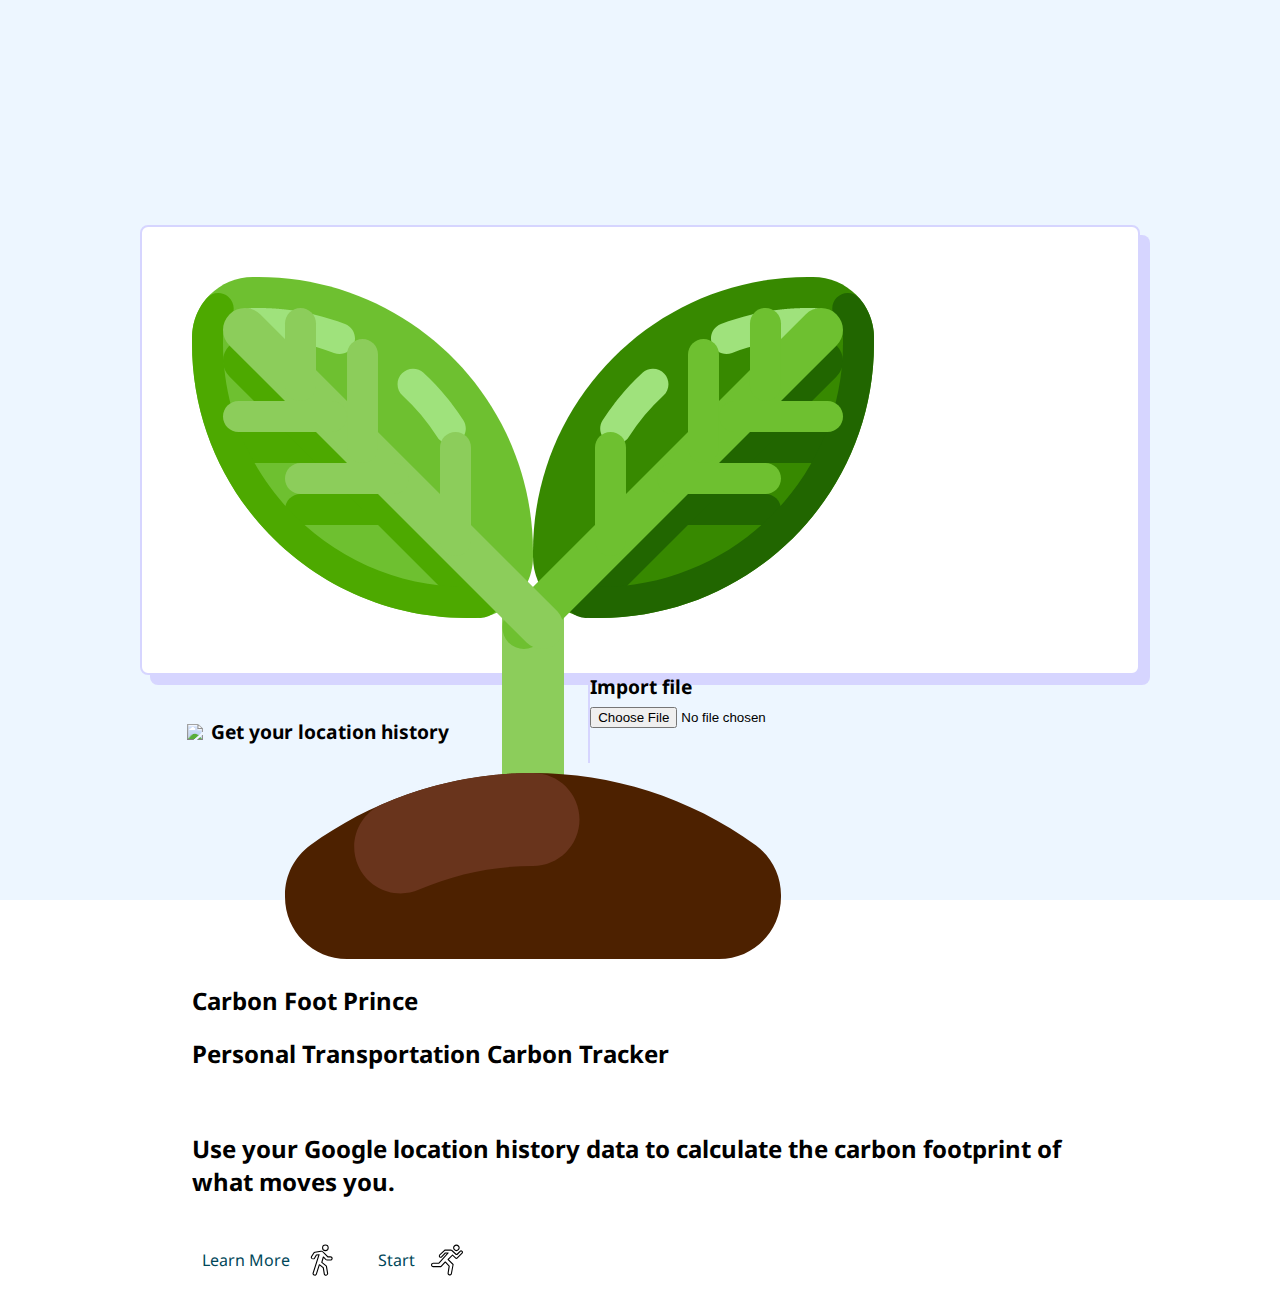
==== index.html @ d0aa0cf0 "made donut chart right size on first draw + donation calculation" ====
<!DOCTYPE html>
<html>
<head>
    <meta charset='utf-8'>
    <meta name="description" content="Analyze your location history, confront your personal transportation carbon footprint, and contribute to environmental equity.">
    <meta name="keywords" content="Personal, Transportation, Carbon, Tracker, Footprince, CO2, Emission, Offset, Pollution, Carbon dioxide, fossil fuels">
    <meta name="author" content="Daniel Kawalsky">
    <title>Carbon Foot Prince</title>
    <link rel="stylesheet" href="index.css" />
    <link rel="stylesheet" href="styles/control-panels/activity-control-panel.css" />
    <link rel="stylesheet" href="styles/control-panels/scope-control-panel.css" />
    <link rel="stylesheet" href="styles/control-panels/chart-control-panel.css" />
    <link rel="stylesheet" href="styles/control-panels/presentation-view-control-panel.css" />
    <link rel="stylesheet" href="styles/control-panels/year-control-panel.css" />
    <link rel="stylesheet" href="styles/main-view/introduction.css" />
    <link rel="stylesheet" href="styles/main-view/about.css" />
    <link rel="stylesheet" href="styles/main-view/presentation.css" />
    <link rel="stylesheet" href="styles/main-view/import.css" />
    <link rel="stylesheet" href="styles/main-view/charts/calendar.css" />
    <link rel="stylesheet" href="styles/main-view/charts/donate.css" />
    <link rel="stylesheet" href="styles/main-view/charts/donut.css" />
    <link rel="stylesheet" href="styles/main-view/charts/line.css" />
    <link rel="stylesheet" href="styles/main-view/charts/map.css" />
    <link rel="preconnect" href="https://fonts.gstatic.com">
    <link href="https://fonts.googleapis.com/css2?family=Noto+Sans:wght@400;700&display=swap" rel="stylesheet">
    <link rel="stylesheet" href="https://unpkg.com/leaflet@1.7.1/dist/leaflet.css"
        integrity="sha512-xodZBNTC5n17Xt2atTPuE1HxjVMSvLVW9ocqUKLsCC5CXdbqCmblAshOMAS6/keqq/sMZMZ19scR4PsZChSR7A=="
        crossorigin=""/>
    <link rel="icon" type="image/x-icon" href="favicon.ico" />
    <!-- Global site tag (gtag.js) - Google Analytics -->
    <!-- <script async src="https://www.googletagmanager.com/gtag/js?id=G-4ZJM8SPL1G"></script>
    <script>
        window.dataLayer = window.dataLayer || [];
        function gtag(){dataLayer.push(arguments);}
        gtag('js', new Date());
        gtag('config', 'G-4ZJM8SPL1G');
    </script> -->
</head>
<body>
    <div id="container">
        <div id="presentation-view-control-panel-cell">
            <div id="presentation-view-control-panel-cell-row">
                <div id="scope-control-panel-selector-container">
                    <div class="scope-control-panel-selector button selected" id="scope-selector-overall" scope="overall">Overall</div>
                    <div class="scope-control-panel-selector button" id="scope-selector-annual" scope="annual">Annual</div>
                </div>
                <div id="control-panel-chevron">▸</div>
                <div id="chart-view-control-panel-selector-container">
                    <div class="chart-view-control-panel-selector button selected" id="chart-view-control-panel-selector-donate" chartname="donate">
                        <img class="chart-view-control-panel-icon" src="images/views/healing.svg" chartname="donate" />
                    </div>
                    <div class="chart-view-control-panel-selector button" id="chart-view-control-panel-selector-donut" chartname="donut">
                        <img class="chart-view-control-panel-icon" src="images/views/donut-chart.svg" chartname="donut" />
                    </div>
                    <div class="chart-view-control-panel-selector button" id="chart-view-control-panel-selector-line" chartname="line">
                        <img class="chart-view-control-panel-icon" src="images/views/line-graph.svg" chartname="line" />
                    </div>
                    <div class="chart-view-control-panel-selector button" id="chart-view-control-panel-selector-map" chartname="map">
                        <img class="chart-view-control-panel-icon" src="images/views/world.svg" chartname="map" />
                    </div>
                    <div class="chart-view-control-panel-selector button" id="chart-view-control-panel-selector-calendar" chartname="calendar">
                        <img class="chart-view-control-panel-icon" src="images/views/calendar-chart.svg" chartname="calendar" />
                    </div>
                </div>
            </div>
        </div>
        <div id="main-view-cell">
            <div class="introduction-view-section" id="introduction-view-section">
                <div id="introduction-header">
                    <img id="introduction-image" src="images/plant.svg" />
                    <h2 id="introduction-title"> Carbon Foot Prince </h2> 
                    <h2 id="introduction-subtitle"> Personal Transportation Carbon Tracker </h2>
                    <br />
                    <h2 id="introduction-subtitle"> Use your Google location history data to calculate the carbon footprint of what moves you. </h2>
                </div>
                <div id="intro-button-container">
                    <div class="main-view-button button" id="main-view-button-learn-more">
                        <span class="main-view-button-text">Learn More</span>
                        <img class="main-view-button-icon" src="images/icons/walking.svg" />
                    </div>
                    <div class="main-view-button button" id="main-view-button-start">
                        <span class="main-view-button-text">Start</span>
                        <img class="main-view-button-icon" src="images/icons/running.svg" />
                    </div>
                </div>
            </div>
            <div class="about-view-section main-view-first-section" id="questions-container-section">
                <div id="question-button-container">
                    <div class="navigation-header">
                        <div class="main-view-button button" id="main-view-button-about-back">
                            <img class="main-view-button-icon" src="images/icons/left-arrow.svg" />
                        </div>
                        <div class="main-view-text-medium-title">Questions</div>
                    </div>
                    <div class="question-button button selected" id="question-button-default">
                        <div class="question-button-icon-container">
                            <img class="question-button-icon" src="images/question-mark.svg" />
                        </div> 
                        <div class="question-button-text-container">
                            <span class="question-button-text">What is Carbon Foot Prince?</span>
                        </div>
                    </div>
                    <div class="question-button button" id="question-button-privacy">
                        <div class="question-button-icon-container">
                            <img class="question-button-icon" src="images/question-mark.svg" />
                        </div> 
                        <div class="question-button-text-container">
                            <span class="question-button-text">How can I be sure my location data does not leave my computer?</span>
                        </div>
                    </div>
                    <div class="question-button button" id="question-button-contribute">
                        <div class="question-button-icon-container">
                            <img class="question-button-icon" src="images/question-mark.svg" />
                        </div> 
                        <div class="question-button-text-container">
                            <span class="question-button-text">How do I improve this open-source project?</span>
                        </div>
                    </div>
                    <div class="question-button button" id="question-button-calculation">
                        <div class="question-button-icon-container">
                            <img class="question-button-icon" src="images/question-mark.svg" />
                        </div>
                        <div class="question-button-text-container">
                            <span class="question-button-text">Is the calculation reliable?</span>
                        </div>
                    </div>
                </div>
                <div class="main-view-button button" id="main-view-button-start-2">
                    <span class="main-view-button-text">Start</span>
                    <img class="main-view-button-icon" src="images/icons/running.svg" />
                </div>
            </div>
            <div class="about-view-section" id="answer-container-section">
                <div class="about-text" id="about-text-default">
                    <div class="main-view-text-medium-title">Learn More</div>
                    <div class="about-text-paragraph">
                        Just as Google Location History makes you confront 
                        <a href="https://www.google.com/maps/timeline">just how much of your 
                        life story</a> is stored on corporate servers, Carbon Foot Prince is 
                        a tool to get familiar with your personal impact. This tool personalizes
                        the toll your fossil-fueled movement takes on the global climate based
                        on activity recorded in your location history– and it does this all 
                        offline.
                        <br />
                        <br />
                        Learn more by asking a pre-answered question from the left panel, or ask 
                        a question 
                        <a href="https://github.com/danksky/carbon-analysis/issues/new">by creating a new issue</a> 
                        on this project's code repository. 
                    </div>
                </div>
                <div class="about-text" id="about-text-privacy">
                    <div class="main-view-text-medium-title">Privacy</div>
                    <div class="about-text-paragraph">
                        Your data does not leave your computer. Trust me, I'm a developer ;) 
                        But seriously, I understand the sensitivity of your location history 
                        data, so this tool is specifically designed to do all of the analysis 
                        on your computer – it is not sent to external servers. I don't encourage
                        you to trust me at face value, so I invite you to view the 
                        <a href="https://github.com/danksky/carbon-analysis">source code</a>.
                    </div>
                </div>
                <div class="about-text" id="about-text-calculation">
                    <div class="main-view-text-medium-title">Calculation</div>
                    <div class="about-text-paragraph">
                        To simplify some calculations, the tool makes an assumption about
                        the occupancy of your vehicle and matches it with emissions coefficients
                        reported by Defra, then calculates your emissions per trip.
                    </div>
                    <div class="main-view-text-medium-title">Sources</div>
                    <div class="about-text-paragraph">
                        The estimates are based on figures published by U.S. and 
                        U.K. government agencies, Our World in Data, and the IEA. 
                    </div>
                    <div class="main-view-text-medium-title">Limitations</div>
                    <div class="about-text-paragraph">
                        Carbon Foot Prince is an fine-grained approximation tool– it is only 
                        as precise as the data provided to it permits it to be; sometimes, 
                        Google location history data have lots of gaps. Figure that the 
                        estimates presented to you will be quite conservative. 
                    </div>
                </div>
                <div class="about-text" id="about-text-contribute">
                    <div class="main-view-text-medium-title">Roove for Improoment</div>
                    <div class="about-text-paragraph">
                        Does something feels off? Is there a glaring typo I missed? Oh! Did you 
                        think of a great feature to add?
                        <a href="https://github.com/danksky/carbon-analysis/issues/new">Let's do better!</a> 
                    </div>
                </div>
            </div>
            <div class="import-view-section main-view-first-section" id="instructions-container-section">
                <div class="navigation-header">
                    <div class="main-view-button button" id="main-view-button-import-back">
                        <img class="main-view-button-icon" src="images/icons/left-arrow.svg" />
                    </div>
                    <div class="main-view-text-medium-title">Get your location history</div>
                </div>
                <ol id="instructions-steps"> 
                    <li> Go to <a href="https://takeout.google.com/settings/takeout">Google Takeout</a> to download your Location History data. </li>
                    <li> Deselect everything except Location History.
                        <ol>
                            <li> Click <strong>Deselect all</strong>.</li>
                            <li> Scroll until you find <strong>History</strong> and select it.</li>
                            <li> Scroll down and click <strong>Next step</strong>.</li>
                        </ol>
                    </li> 
                    <li> For <strong>Delivery method</strong> choose whichever method you'd like to receive the zip. </li>
                    <li> For <strong>Frequency</strong> choose "Export once". </li>
                    <li> Leave <strong>File type & size</strong> as ".zip" and "2 GB". </li>
                    <li> Wait (up to 5 days) to receive your zipped file, then download the .zip file.  </li>
                    <li> Import it here using the button below. </li>
                </ol>
            </div>
            <div class="import-view-section" id="import-container-section">
                <div class="main-view-text-medium-title">Import file</div>
                <input type="file" accept="application/zip,application/json" id="file-input" />
                <div id="import-progress-container">
                    <div id="import-progress-bar-container"> 
                        <div id="import-progress-bar"></div>
                    </div>
                </div>
                <div id="import-error-container">
                    <ul id="import-errors-list">
                    </ul>
                </div>
            </div>
            <div class="presentation-view-section main-view-first-section" id="presentation-text-section">
                <div id="presentation-view-text-container">
                    <div id="donation-call-to-action">
                        <div class="main-view-text-medium-title">Offset your carbon.</div>
                        <div>
                            Your personal transportation over the past <span id="year-count">X</span> years has emitted a conservatively calculated <strong><span class="total-emission" id="summary-total-emission">X</span> Tonnes of CO<sub>2</sub></strong>. 
                            <br />
                            <br />
                            Climate change reinforces poverty and makes life worse for everyone.
                            <sup class="presentation-view-text-explanation-script-decoration"><a href="https://www.inderscience.com/info/inarticle.php?artid=977">[1]</a></sup>
                            <sup class="presentation-view-text-explanation-script-decoration"><a href="https://www.youtube.com/watch?t=329&v=rvskMHn0sqQ">[2]</a></sup>
                            For as little as $10 USD/Tonne<sub class="presentation-view-text-explanation-script-decoration">CO<sub>2</sub></sub>, 
                            you can offset your transportation emissions 
                            since <span class="earliest-year">0000</span> for just <strong>$<span class="donation-calculation"></span></strong>. 
                            <br />
                            <br />
                            Donate to a project that will enable communities to develop sustainably <a href="https://marketplace.goldstandard.org/collections/projects#market-place">here</a>.
                        </div>
                    </div>
                    <div id="overall-emissions-donut-chart-legend-container">
                        <div class="main-view-text-medium-title">Donut Chunks</div>
                        <div id="overall-emissions-donut-chart-legend-items">
                            <!-- TODO: Improve the dynamic nature of this explanation, (1) compare user's average annual flight miles to average American's flight miles annually. -->
                            <div>
                                Is your donut chart dominated by 2 or 3 "chunks?" Flying on 
                                commercial airlines and driving a passenger vehicle typically 
                                accounts for the vast majority of your emissions.
                            </div>
                        </div>
                    </div>
                    <div id="overall-emissions-line-chart-legend-container">
                        <div class="main-view-text-medium-title">Legend<sup class="presentation-view-text-explanation-script-decoration"><a>[1]</a></sup></div>
                        <div id="overall-emissions-line-chart-legend-items">
                            <div class="overall-emissions-line-chart-legend-item">
                                <div class="overall-emissions-line-chart-legend-item-color-container">
                                    <div class="overall-emissions-line-chart-legend-item-color" id="overall-emissions-line-chart-legend-item-color-1"></div>
                                </div>
                                <div class="overall-emissions-line-chart-legend-item-explanation">
                                    <div class="overall-emissions-line-chart-legend-item-explanation-title"><strong>Personal Transportation Emissions</strong></div>
                                    <div class="overall-emissions-line-chart-legend-item-explanation-title-explanation">your personal carbon output from personal transportation</div>
                                </div>
                            </div>
                            <div class="overall-emissions-line-chart-legend-item">
                                <div class="overall-emissions-line-chart-legend-item-color-container">
                                    <div class="overall-emissions-line-chart-legend-item-color" id="overall-emissions-line-chart-legend-item-color-2"></div>
                                </div>
                                <div class="overall-emissions-line-chart-legend-item-explanation">
                                    <div class="overall-emissions-line-chart-legend-item-explanation-title"><strong>USA Personal Transportation Emissions Per Capita</strong></div>
                                    <div class="overall-emissions-line-chart-legend-item-explanation-title-explanation">per-capita personal transportation in the USA</div>
                                </div>
                            </div>
                            <div class="overall-emissions-line-chart-legend-item">
                                <div class="overall-emissions-line-chart-legend-item-color-container">
                                    <div class="overall-emissions-line-chart-legend-item-color" id="overall-emissions-line-chart-legend-item-color-3"></div>
                                </div>
                                <div class="overall-emissions-line-chart-legend-item-explanation">
                                    <div class="overall-emissions-line-chart-legend-item-explanation-title"><strong>USA Personal Transportation Emissions Per Capita - 2015 Paris Climate Accords Goal</strong></div>
                                    <div class="overall-emissions-line-chart-legend-item-explanation-title-explanation">per-capita personal transportation in the USA annually reduced to goals set by the 2015 Paris Climate Accords</div>
                                </div>
                            </div>
                            <div class="overall-emissions-line-chart-legend-item">
                                <div class="overall-emissions-line-chart-legend-item-color-container">
                                    <div class="overall-emissions-line-chart-legend-item-color" id="overall-emissions-line-chart-legend-item-color-4"></div>
                                </div>
                                <div class="overall-emissions-line-chart-legend-item-explanation">
                                    <div class="overall-emissions-line-chart-legend-item-explanation-title"><strong>Global Personal Transportation Emissions Per Capita</strong></div>
                                    <div class="overall-emissions-line-chart-legend-item-explanation-title-explanation">per-capita personal transportation globally</div>
                                </div>
                            </div>
                        </div>
                    </div>
                    <div id="annual-emissions-calendar-charts-legend-container">
                        <div class="main-view-text-medium-title">Daily Emissions (kg<sub>CO<sub>2</sub></sub>)</div>
                        <div class="presentation-view-text-explanation">
                            You can infer from your rich location and movement data how much carbon you released from fossil fuels to get around. You emitted a maximum of <span class="year-max-kg">00</span> kg<sub class="presentation-view-text-explanation-script-decoration">CO<sub>2</sub></sub> in <span class="selected-year">0000</span> on <span class="year-max-day">WORST YEAR's MONTH, DATE</span>.
                        </div>
                        <div class="main-view-text-medium-title">Cumulative Emissions (Tonnes<sub>CO<sub>2</sub></sub>)</div>
                        <div class="presentation-view-text-explanation">
                            In <span class="selected-year" id="focused-year-span">0000</span>, you 
                            <span id="did-exceed-allowance">exceeded your annual personal transportation carbon allowance by <span id="exceeded-date">January 1</span>,
                            emitting an excess <span id="excess-co2">99</span> Tonnes<sub class="presentation-view-text-explanation-script-decoration">CO<sub>2</sub></sub>.</span>
                            <span id="did-not-exceed-allowance">did not exceed your annual personal transportation carbon allowance. Nice job!</span> 
                            The gradient of this chart projects the personal transportation goals of the 2015 Paris Climate Accords onto your year's emissions. When it turns from green to white, you have reached your annual carbon emission allowance for <span class="selected-year">0000</span>. Once your carbon emissions exceed this budget, the gradient turns red.
                        </div>
                    </div>
                </div>
            </div>
            <div class="presentation-view-section" id="presentation-chart-section">
                <div id="presentation-view-chart-container">
                    <div id="emissions-breakdown">
                        <div class="main-view-text-medium-title">What happens to all your carbon?
                            <sup class="presentation-view-text-explanation-script-decoration"><a href="https://earthobservatory.nasa.gov/features/CarbonCycle">[3]</a></sup></div>
                        <div>
                            <div class="emissions-breakdown-item"> 
                                <div class="emissions-breakdown-item-icon-container">
                                    <img class="emissions-breakdown-item-icon" src="images/climate-change/tailpipe.svg" />
                                </div>
                                <div class="emissions-breakdown-item-text">
                                    In total, you emitted <span class="total-emission">X</span> kgt<sub>CO<sub>2</sub></sub> since <span class="earliest-year">0000</span>. 
                                </div>
                            </div>
                            <div class="emissions-breakdown-item"> 
                                <div class="emissions-breakdown-item-icon-container">
                                    <img class="emissions-breakdown-item-icon" src="images/climate-change/global-warming.svg" />
                                </div>
                                <div class="emissions-breakdown-item-text">
                                    Half of your total, or <span id="half-total-emission">X</span> kgt<sub>CO<sub>2</sub></sub>, will remain in the atmosphere, absorbing radiation. 
                                </div>
                            </div>
                            <div class="emissions-breakdown-item"> 
                                <div class="emissions-breakdown-item-icon-container">
                                    <img class="emissions-breakdown-item-icon" src="images/climate-change/ocean.svg" />
                                </div>
                                <div class="emissions-breakdown-item-text">
                                    A quarter of your total, or <span class="quarter-total-emission">X</span> kgt<sub>CO<sub>2</sub></sub> will dissolve into the ocean, acidifying it. 
                                </div>
                            </div>
                            <div class="emissions-breakdown-item"> 
                                <div class="emissions-breakdown-item-icon-container">
                                    <img class="emissions-breakdown-item-icon" src="images/climate-change/tree-stump.svg" />
                                </div>
                                <div class="emissions-breakdown-item-text">
                                    The remaining quarter, or <span class="quarter-total-emission">X</span> kgt<sub>CO<sub>2</sub></sub>, will by processed by plants, producing oxygen and biomass.
                                </div>
                            </div>
                        </div>
                    </div>
                    <div id="overall-emissions-donut-chart-container">
                        <div class="main-view-text-medium-title">Activity Breakdown</div>
                        <div id="overall-emissions-donut-chart"></div>
                    </div>
                    <div id="overall-emissions-line-chart-container">
                        <div class="main-view-text-medium-title">Literally, Tons Over the Years</div>
                        <div id="overall-emissions-line-chart"></div>
                    </div>
                    <div id="annual-emissions-calendar-charts-container">
                        <div class="calculator-chart-container" id="annual-emissions-calendar-chart-daily-container">
                            <div class="main-view-text-medium-title">Daily Emissions (kg<sub>CO<sub>2</sub></sub>)</div>
                            <div id="annual-emissions-calendar-chart-daily"></div>
                        </div>
                        <div class="calculator-chart-container" id="annual-emissions-calendar-chart-cumulative-container">
                            <div class="main-view-text-medium-title">Cumulative Emissions (Tonnes<sub>CO<sub>2</sub></sub>)</div>
                            <div id="annual-emissions-calendar-chart-cumulative"></div>
                        </div>
                    </div>
                </div>
            </div>
            <div id="annual-emissions-by-activity-map-container">
                <div id="annual-emissions-by-activity-map-label">
                    0000: 0,000 Passenger Vehicle km
                    <!-- TODO: Include the km traveled by this mode. 2019: 4,263 Passenger Vehicle kilometers -->
                </div>
                <div id="annual-emissions-by-activity-map"></div>
            </div>
        </div>
        <div id="activity-control-panel-cell">
            <div id="activity-control-panel-cell-column">
                <div id="actvity-control-panel-selector-container">
                    <div class="activity-control-panel-selector button" activity="FLYING">
                        <img class="activity-control-panel-icon" activity="FLYING" src="images/activities/plane.svg" />
                    </div>
                    <div class="activity-control-panel-selector button" activity="IN_PASSENGER_VEHICLE">
                        <img class="activity-control-panel-icon" activity="IN_PASSENGER_VEHICLE" src="images/activities/car.svg" />
                    </div>
                    <div class="activity-control-panel-selector button" activity="IN_TRAIN">
                        <img class="activity-control-panel-icon" activity="IN_TRAIN" src="images/activities/train.svg" />
                    </div>
                    <div class="activity-control-panel-selector button" activity="IN_SUBWAY">
                        <img class="activity-control-panel-icon" activity="IN_SUBWAY" src="images/activities/subway.svg" />
                    </div>
                    <div class="activity-control-panel-selector button" activity="IN_BUS">
                        <img class="activity-control-panel-icon" activity="IN_BUS" src="images/activities/bus.svg" />
                    </div>
                    <div class="activity-control-panel-selector button" activity="IN_FERRY">
                        <img class="activity-control-panel-icon" activity="IN_FERRY" src="images/activities/boat.svg" />
                    </div>
                    <div class="activity-control-panel-selector button" activity="MOTORCYCLING">
                        <img class="activity-control-panel-icon" activity="MOTORCYCLING" src="images/activities/motorcycle.svg" />
                    </div>
                </div>
            </div>
        </div>
        <div id="year-control-panel-cell">
            <div id="year-control-panel-cell-row">
                <div id="year-control-panel-selector-container">
                </div>
            </div>
        </div>
    </div>
    
</body>
<script type="text/javascript" src="https://www.gstatic.com/charts/loader.js"></script>
<script src="https://unpkg.com/leaflet@1.7.1/dist/leaflet.js"
    integrity="sha512-XQoYMqMTK8LvdxXYG3nZ448hOEQiglfqkJs1NOQV44cWnUrBc8PkAOcXy20w0vlaXaVUearIOBhiXZ5V3ynxwA=="
    crossorigin=""></script>
<script src="https://cdnjs.cloudflare.com/ajax/libs/leaflet.heat/0.2.0/leaflet-heat.js" 
    integrity="sha512-KhIBJeCI4oTEeqOmRi2gDJ7m+JARImhUYgXWiOTIp9qqySpFUAJs09erGKem4E5IPuxxSTjavuurvBitBmwE0w==" 
    crossorigin="anonymous"></script>

<script type="text/javascript" src="./lib/zip.js"></script>
<script type="text/javascript" src="./index.js"></script>
</html>
---- index.css ----
:root {
  --primary-background-color: #edf6ff;
  --primary-border-color: #d6d5ff;
  --primary-border-setting: 2px solid #d6d5ff;
  --primary-button-text-color: #004759;
  --primary-button-hover-darken: #d5d7db;
  --primary-shadow: 10px 10px 0px #d6d5ff;
  --primary-selected-color: #d6d5ff85;
}

body {
  margin: 0;
  font-family: "Noto Sans", sans-serif;
}

#container {
  width: 100%;
  min-height: 800px;
  height: 100vh;
  background-color: var(--primary-background-color);
  display: grid;
  grid-template-columns: 1fr 1000px 1fr;
  grid-template-rows: 25% 50% 25%;
}

.button {
  color: var(--primary-button-text-color);
}

.button:hover {
  background-color: var(--primary-button-hover-darken);
  cursor: pointer;
}

.selected {
  background-color: var(--primary-selected-color);
}

#main-view-cell {
  grid-column-start: 2;
  grid-column-end: 3;
  grid-row-start: 2;
  grid-row-end: 3;
  background-color: white;
  border-radius: 8px;
  border: var(--primary-border-setting);
  display: grid;
  grid-template-columns: 45% 55%;
  grid-template-rows: 100%;
  box-shadow: var(--primary-shadow);
}

.main-view-button {
  border: 8px;
  padding: 10px;
  display: inline-flex;
  justify-content: center;
  align-items: center;
  border-radius: 6px;
}

.main-view-button:hover {
  background-color: var(--primary-background-color);
}

.main-view-button-icon {
  width: 32px;
  margin: 16px;
}

.navigation-header {
  display: flex;
  align-items: center;
}

.navigation-header .main-view-button {
  display: inline-block;
  padding: 0;
  margin-right: 8px;
}

.navigation-header .main-view-button-icon {
  margin: 0px;
}

.navigation-header .main-view-text-medium-title {
  display: inline-block;
}

.introduction-view-section {
  flex-direction: column;
  display: flex;
  justify-content: space-between;
  grid-column-start: span 2;
  padding: 5%;
  height: 80%;
}

.main-view-first-section {
  border-right: var(--primary-border-setting);
  padding: 10%;
  overflow-y: scroll;
}

.main-view-text-medium-title {
  font-weight: bold;
  font-size: 1.2em;
  margin-bottom: 5px;
}

#main-text-section {
  border-right: var(--primary-border-setting);
}

#main-view-text-container {
  margin: 10%;
}

#chart-container {
  width: 80%;
  height: 80%;
  margin: 10%;
}

#main-view-chart-container {
  margin-left: 10%;
  margin-top: 10%;
  width: 80%;
  height: 80%;
}
---- styles/control-panels/activity-control-panel.css ----
#activity-control-panel-cell {
  grid-template-columns: 20% 40% 40%;
  grid-template-rows: 1fr;
  grid-row-end: 3;
  grid-column-end: 4;
  grid-column-start: 3;
  grid-row-start: 2;
  display: grid;
}

#activity-control-panel-cell-column {
  grid-row-start: 1;
  grid-row-end: 2;
  grid-column-start: 2;
  grid-column-end: 3;
  display: flex;
  flex-direction: column;
  align-items: center;
}

#actvity-control-panel-selector-container {
  width: 100%;
  background-color: white;
  border: var(--primary-border-setting);
  border-radius: 8px;
  overflow: hidden;
  box-shadow: var(--primary-shadow);
  display: none; /*block*/
}

.activity-control-panel-selector {
  width: 100%;
  border-bottom: var(--primary-border-setting);
  display: flex;
  align-items: center;
  justify-content: center;
}

.activity-control-panel-selector:nth-last-child(1) {
  border-bottom: none;
}

.activity-control-panel-icon {
  margin: auto;
  width: 32px;
  height: 32px;
  padding: 16px;
}
---- styles/control-panels/scope-control-panel.css ----
#scope-control-panel-container {
  grid-column-start: 1;
  grid-column-end: 2;
  grid-row-start: 2;
  grid-row-end: 3;
  height: 100%;
}

#scope-control-panel-selector-container {
  grid-column-start: 2;
  grid-column-end: 4;
  grid-row-start: 1;
  grid-row-end: 2;
  background-color: white;
  height: 100%;
  border: var(--primary-border-setting);
  border-radius: 8px;
  display: none; /* grid */
  grid-template-columns: 1fr 1fr;
  grid-template-rows: 1fr;
  box-shadow: var(--primary-shadow);
}

.scope-control-panel-selector {
  grid-column-start: span 1;
  text-align: center;
  padding: 10px;
  display: flex;
  justify-content: center;
  align-items: center;
}

.scope-control-panel-selector:nth-of-type(1) {
  border-right: var(--primary-border-setting);
}
---- styles/control-panels/chart-control-panel.css ----
#chart-view-control-panel-selector-container {
  grid-column-start: 5;
  grid-column-end: 8;
  height: 100%;
  background-color: white;
  overflow: hidden;
  grid-template-columns: 1fr 1fr 1fr;
  display: none; /* grid */
  border: var(--primary-border-setting);
  border-radius: 8px;
  overflow: hidden;
  box-shadow: var(--primary-shadow);
}

#chart-view-control-panel-selector-donate {
  display: flex;
}

#chart-view-control-panel-selector-donut {
  display: flex;
}

#chart-view-control-panel-selector-line {
  display: flex;
}

#chart-view-control-panel-selector-map {
  display: none;
}

#chart-view-control-panel-selector-calendar {
  display: none;
}

.chart-view-control-panel-selector {
  grid-column-start: span 1;
  border-right: var(--primary-border-setting);
  display: flex;
  align-items: center;
}

.chart-view-control-panel-selector:nth-last-child(1) {
  border-right: none;
}

.chart-view-control-panel-icon {
  width: 32px;
  height: 32px;
  padding: 16px;
}
---- styles/control-panels/presentation-view-control-panel.css ----
.presentation-view-section {
  display: none;
  grid-column-start: span 1;
}

#presentation-view-control-panel-cell {
  grid-column-start: 2;
  grid-column-end: 3;
  grid-row-start: 1;
  grid-row-end: 2;
  height: 100%;
  display: grid;
  grid-template-rows: 50% 30% 20%;
}

#presentation-view-control-panel-cell-row {
  grid-row-start: 2;
  grid-row-end: 3;
  display: grid;
  grid-template-rows: 100%;
  grid-template-columns: 1fr 100px 100px 60px 68px 68px 68px 1fr;
}

#control-panel-chevron {
  grid-column-start: 4;
  grid-column-end: 5;
  justify-content: center;
  align-items: center;
  display: none; /* flex */
  font-size: 2em;
  color: var(--primary-button-text-color);
  user-select: none;
  opacity: 60%;
  text-shadow: var(--primary-shadow);
}
---- styles/control-panels/year-control-panel.css ----
#year-control-panel-cell {
  grid-column-start: 2;
  grid-column-end: 3;
  grid-row-start: 3;
  grid-row-end: 4;
  height: 100%;
  display: grid;
  grid-template-rows: 20% 35% 45%;
  grid-template-columns: 1fr;
}

#year-control-panel-cell-row {
  grid-row-start: 2;
  grid-row-end: 3;
  display: flex;
  /* align-items: center; */
  overflow-x: scroll;
}

#year-control-panel-selector-container {
  margin-right: auto;
  display: none; /* inline-flex */
  background-color: white;
  height: calc(90% * 6 / 7);
  border: var(--primary-border-setting);
  border-radius: 8px;
  margin-left: auto;
  box-shadow: var(--primary-shadow);
}

.year-control-panel-selector {
  height: calc(100% - 20px);
  border-right: var(--primary-border-setting);
  text-align: center;
  padding: 10px;
  padding-left: 20px;
  padding-right: 20px;
  display: inline-flex;
  justify-content: center;
  align-items: center;
}

.year-control-panel-selector:nth-last-child(1) {
  border-right: none;
}
---- styles/main-view/about.css ----
.about-view-section {
  display: none;
  grid-column-start: span 1;
}

.question-button {
  display: flex;
  align-items: center;
  margin-bottom: 5px;
  border-radius: 100px;
  padding: 5px;
}

.question-button-icon-container {
  display: inline-block;
  width: 48px;
}

.question-button-icon {
  width: 24px;
  margin: 12px;
}

.question-button-text-container {
  display: inline-block;
  width: calc(100% - 53px);
}

.question-button-text {
}

#answer-container-section {
  overflow-y: scroll;
  padding: 45px;
}

#about-text-default {
  display: block;
}

#about-text-privacy {
  display: none;
}

#about-text-calculation {
  display: none;
}

#about-text-contribute {
  display: none;
}

.about-text {
  display: none;
}

.about-text-paragraph {
  margin-bottom: 20px;
}
---- styles/main-view/presentation.css ----
#presentation-chart-section {
  height: 100%;
}

#presentation-view-chart-container {
  height: 100%;
  display: block;
  padding: 45px;
  height: calc(100% - 90px);
  overflow-y: scroll;
}

.presentation-view-text-explanation-script-decoration {
  line-height: 0;
}

.presentation-view-text-explanation {
  margin-bottom: 12px;
}
---- styles/main-view/charts/calendar.css ----
#annual-emissions-calendar-charts-legend-container {
  display: none;
}

#annual-emissions-calendar-charts-container {
  display: none; /* block */
  height: 100%;
}

.calculator-chart-container {
  height: 50%;
}
---- styles/main-view/charts/donate.css ----
#emissions-breakdown {
  display: none;
}
---- styles/main-view/charts/donut.css ----
#total-emissions-donut-chart-container {
  display: none;
}
---- styles/main-view/charts/line.css ----
#overall-emissions-line-chart-legend-container {
  margin-top: 0%;
  /* height: 35%; */
  display: none;
  margin-bottom: 5%;
  font-size: 1em;
}

#overall-emissions-line-chart-legend-items {
  margin-top: 16px;
}

.overall-emissions-line-chart-legend-item {
  margin-bottom: 16px;
  display: flex;
}

.overall-emissions-line-chart-legend-item-color-container {
  display: flex;
  margin-right: 16px;
  margin-top: 5px;
}

.overall-emissions-line-chart-legend-item-color {
  width: 16px;
  height: 16px;
  border-radius: 2px;
}
#overall-emissions-line-chart-legend-item-color-1 {
  background-color: rgb(66, 133, 244);
}
#overall-emissions-line-chart-legend-item-color-2 {
  background-color: rgb(219, 68, 55);
}
#overall-emissions-line-chart-legend-item-color-3 {
  background-color: rgb(244, 180, 0);
}
#overall-emissions-line-chart-legend-item-color-4 {
  background-color: rgb(15, 157, 88);
}
.overall-emissions-line-chart-legend-item-explanation {
  display: block;
}

#overall-emissions-line-chart-container {
  display: none; /* flex */
  height: 100%;
  flex-direction: column;
  justify-content: space-between;
}

#overall-emissions-line-chart {
  height: 80%;
  margin-top: 20px;
}
---- styles/main-view/charts/map.css ----
#annual-emissions-by-activity-map-container {
  display: none;
  grid-column-start: span 2;
  position: relative;
}

#annual-emissions-by-activity-map {
  width: 100%;
  height: 100%;
}

#annual-emissions-by-activity-map-label {
  z-index: 2000;
  position: absolute;
  top: 16px;
  left: 100px;
  border-radius: 8px;
  padding: 8px;
  background-color: #0004;
  text-shadow: 0px 0px 5px black;
  color: white;
  font-size: 1.5em;
  font-weight: bold;
}
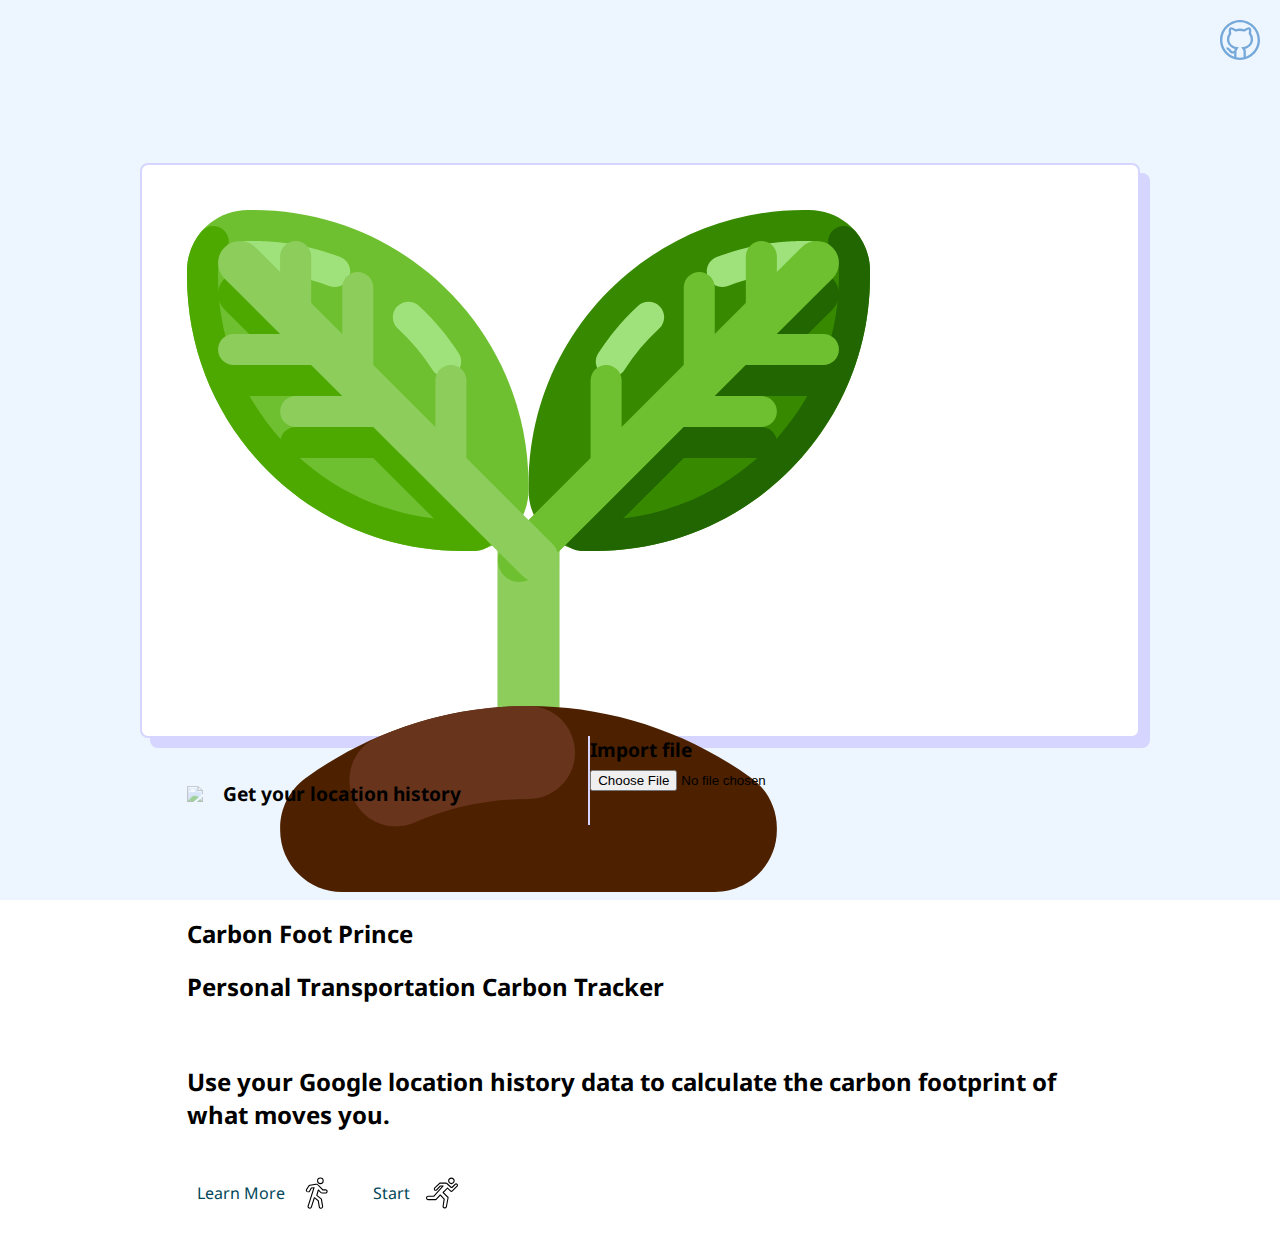
==== commit 9d0676f1: "added github icon in upper right + changed chart labels a bit" ====
--- a/index.html
+++ b/index.html
@@ -414,7 +414,9 @@
             </div>
         </div>
     </div>
-    
+    <div id="header-container">
+        <a href="https://github.com/danksky/carbon-analysis" target="_blank" rel="noopener noreferrer"><img id="header-github-icon" src="images/icons/github.svg"></a>
+    </div>
 </body>
 <script type="text/javascript" src="https://www.gstatic.com/charts/loader.js"></script>
 <script src="https://unpkg.com/leaflet@1.7.1/dist/leaflet.js"
--- a/index.css
+++ b/index.css
@@ -20,7 +20,7 @@
   background-color: var(--primary-background-color);
   display: grid;
   grid-template-columns: 1fr 1000px 1fr;
-  grid-template-rows: 25% 50% 25%;
+  grid-template-rows: 1fr 575px 1fr;
 }
 
 .button {
@@ -76,7 +76,12 @@
 .navigation-header .main-view-button {
   display: inline-block;
   padding: 0;
-  margin-right: 8px;
+  margin-right: 20px;
+  opacity: 0.5;
+}
+
+.navigation-header .main-view-button:hover {
+  opacity: 1;
 }
 
 .navigation-header .main-view-button-icon {
@@ -92,8 +97,8 @@
   display: flex;
   justify-content: space-between;
   grid-column-start: span 2;
-  padding: 5%;
-  height: 80%;
+  padding: 45px;
+  height: calc(100% - 90px);
 }
 
 .main-view-first-section {
@@ -128,3 +133,30 @@
   width: 80%;
   height: 80%;
 }
+
+.inactive {
+  opacity: 0.5;
+}
+
+.inactive:hover {
+  background-color: white;
+  cursor: not-allowed;
+}
+
+#header-container {
+  z-index: 1000;
+  position: fixed;
+  top: 0;
+  width: 100%;
+}
+
+#header-github-icon {
+  float: right;
+  width: 40px;
+  margin: 20px;
+  opacity: 0.5;
+}
+
+#header-github-icon:hover {
+  opacity: 1;
+}
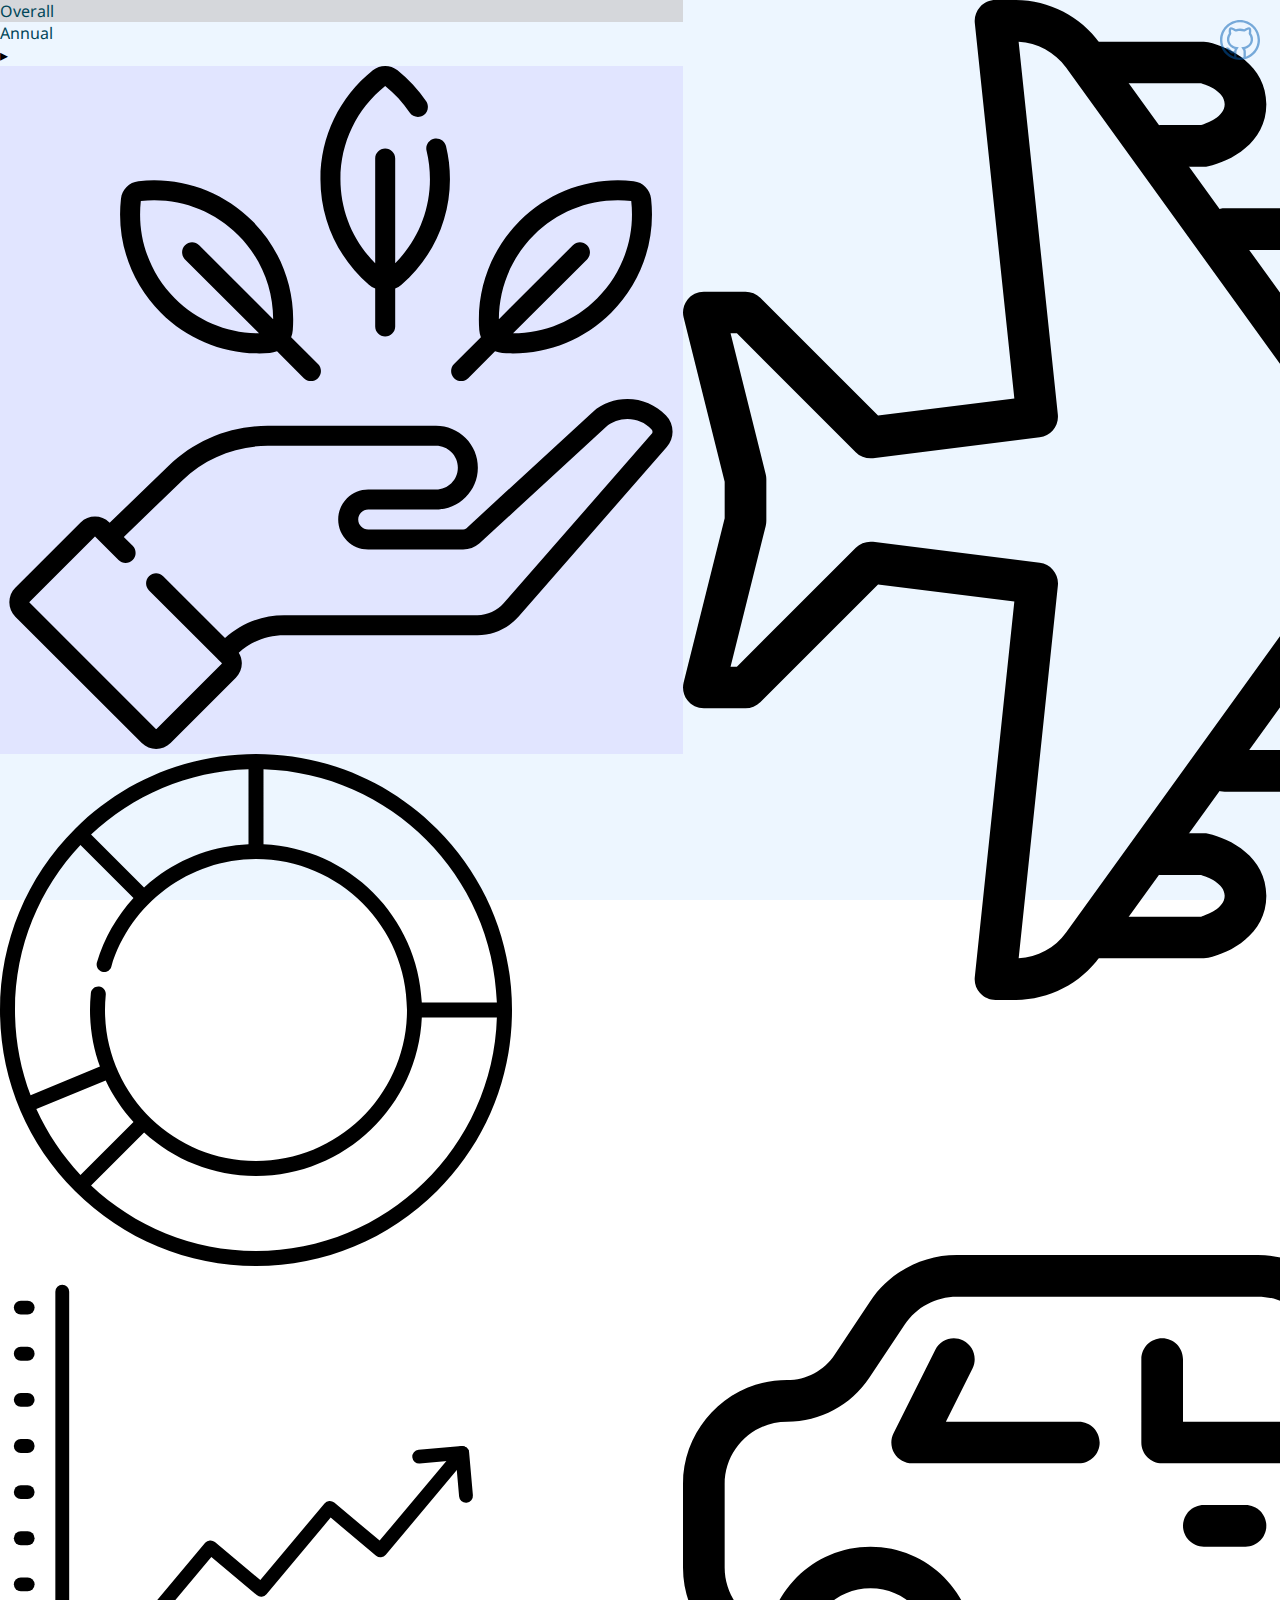
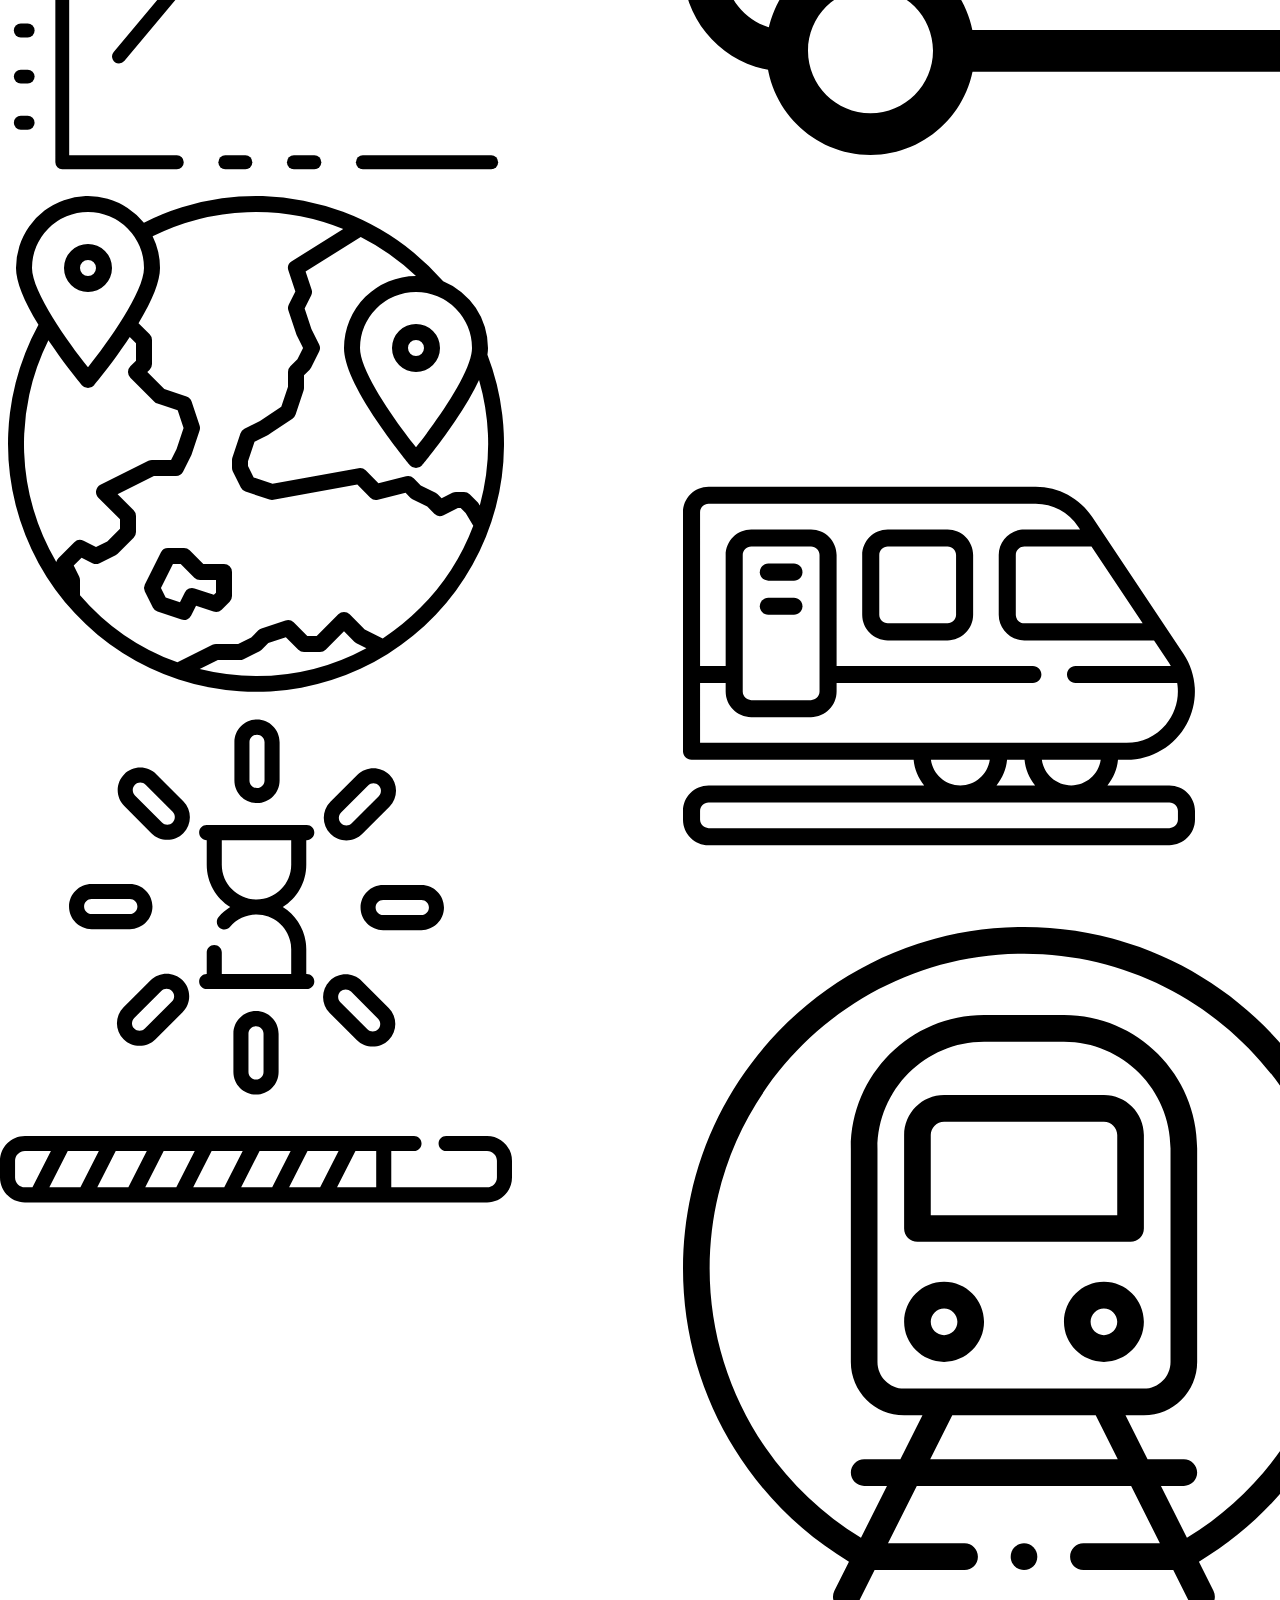
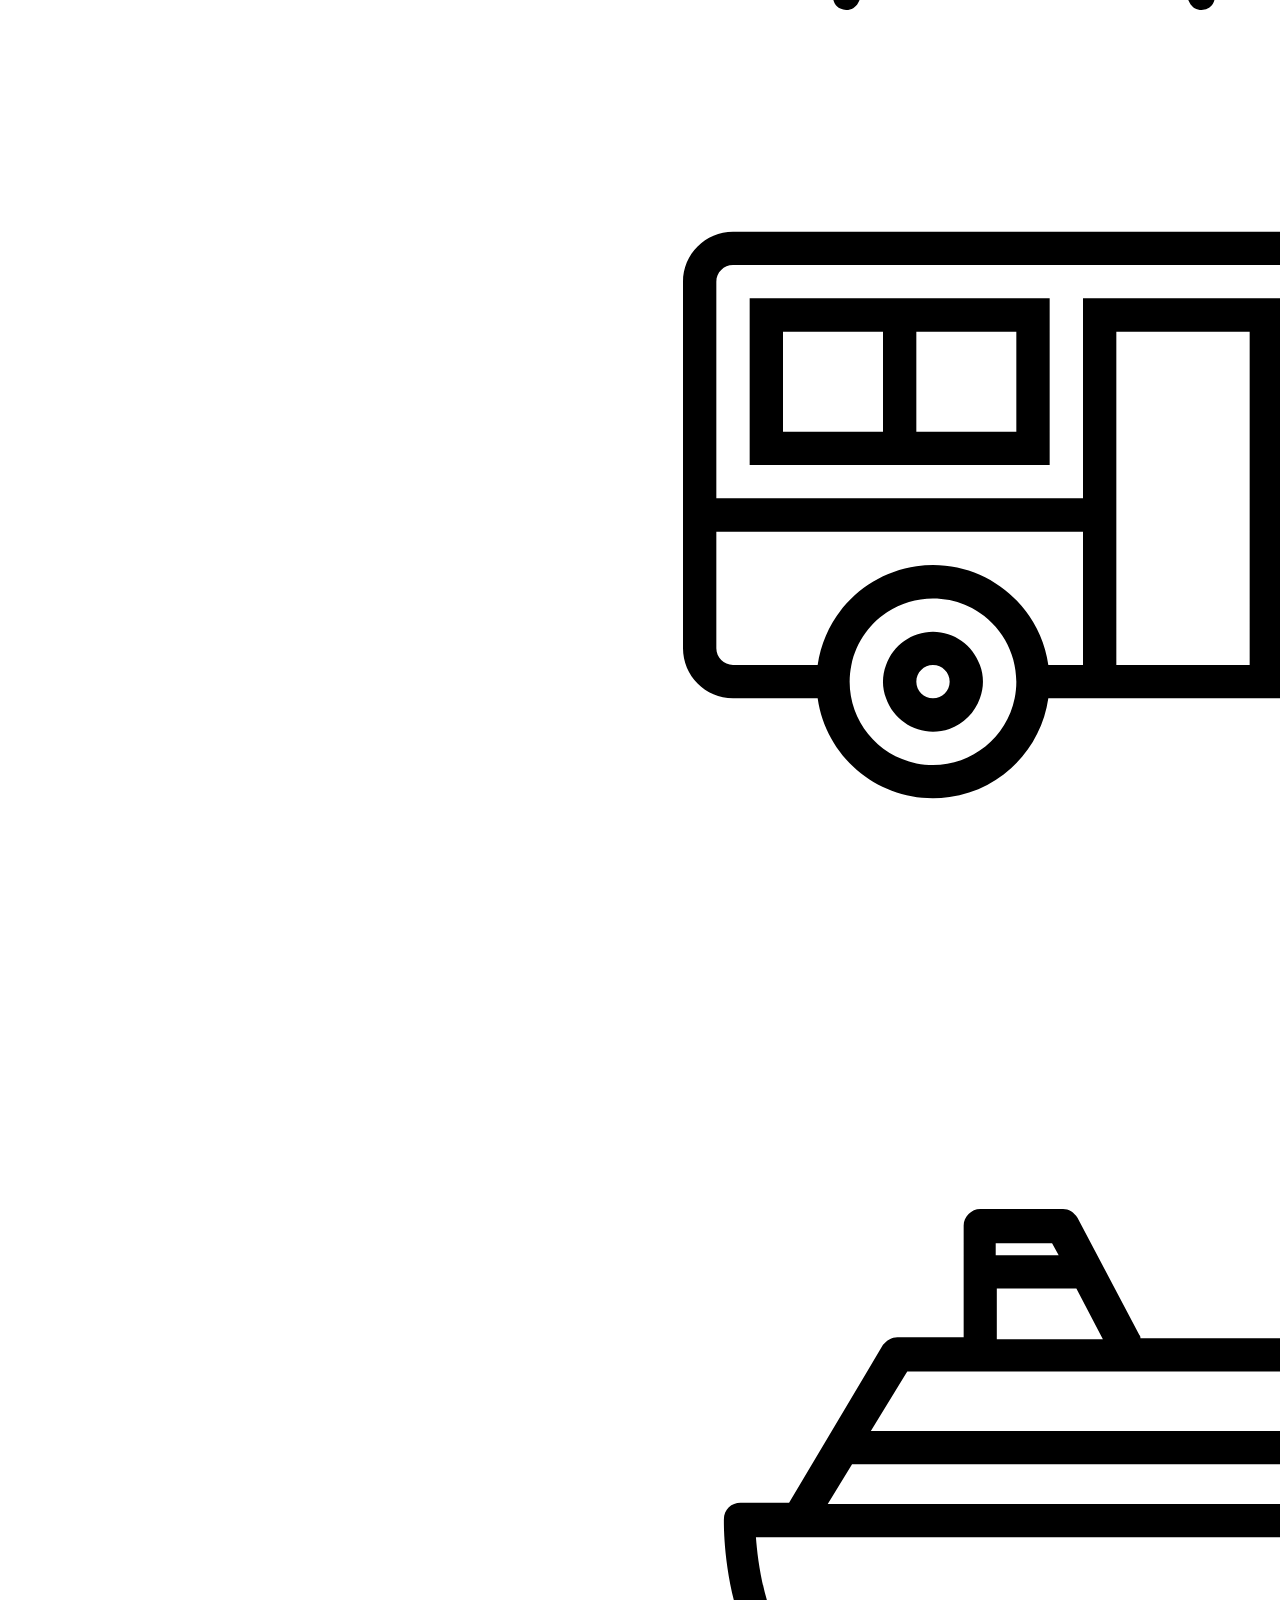
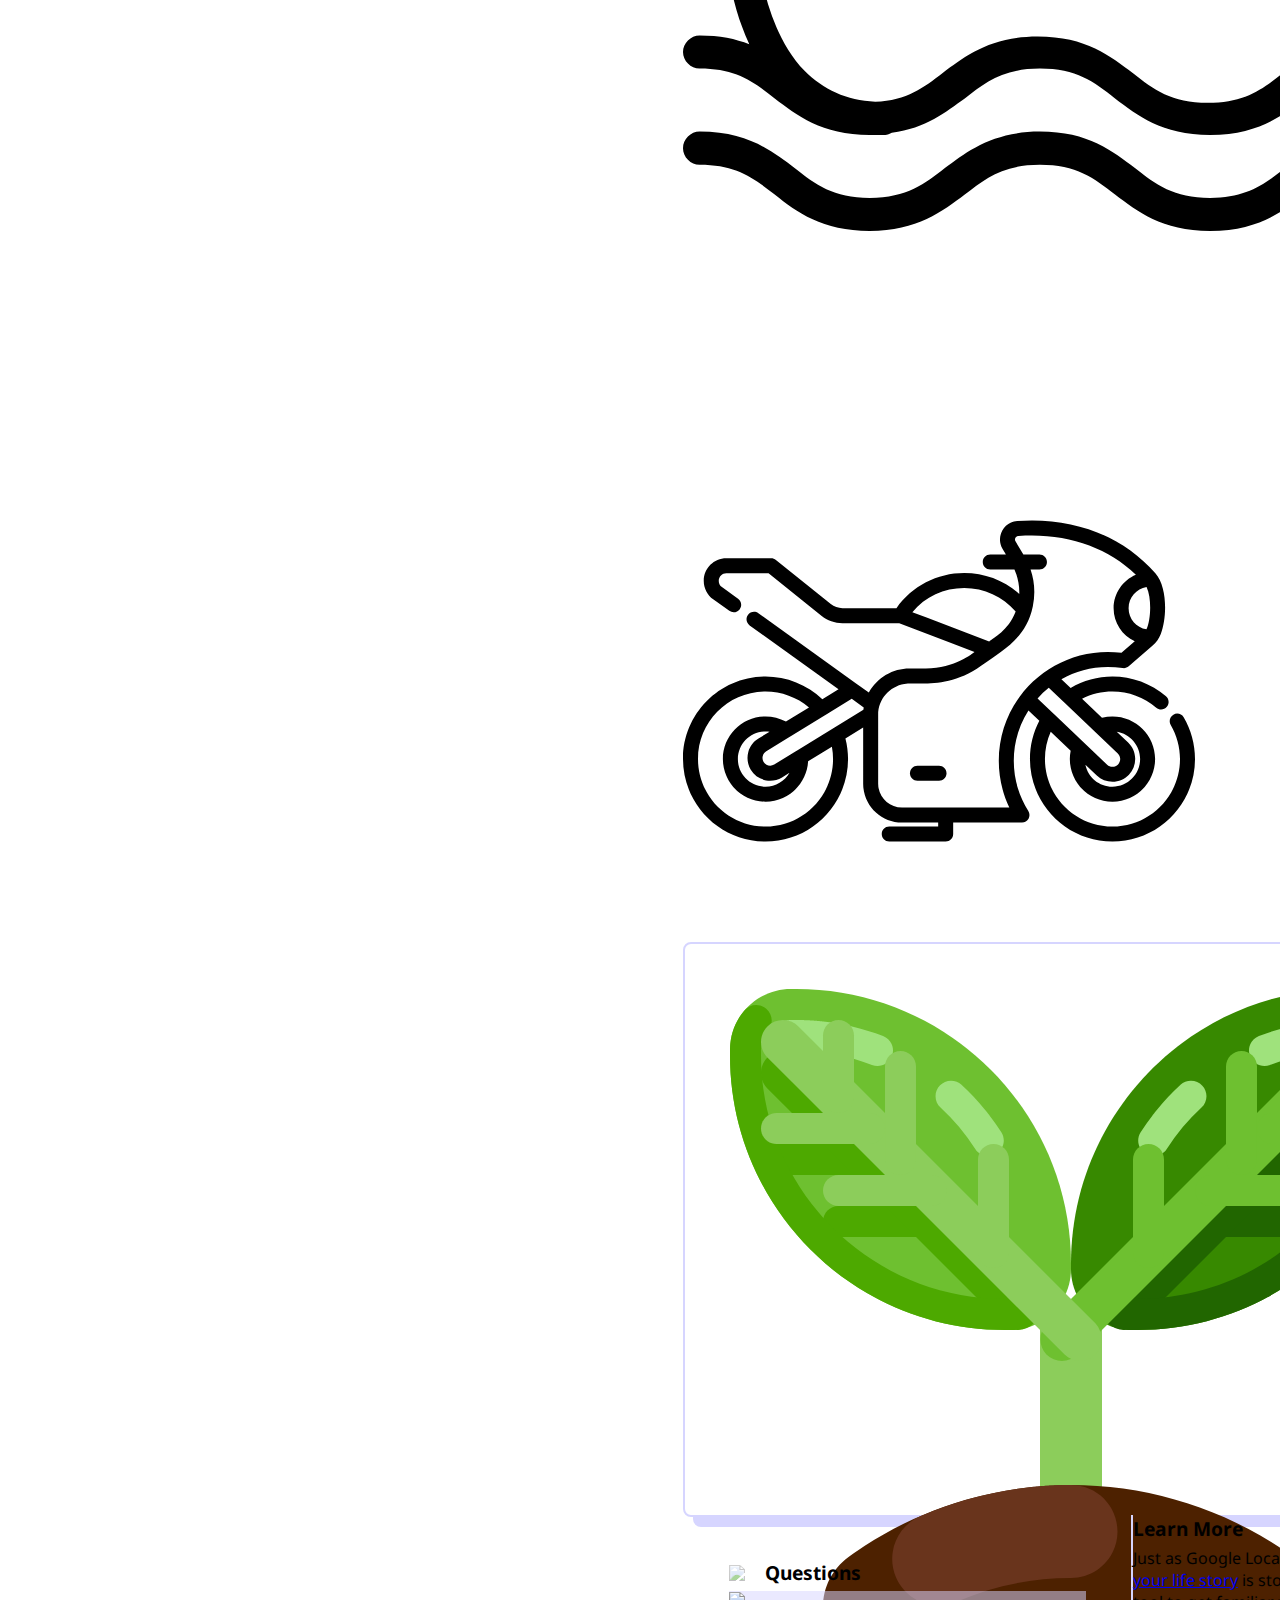
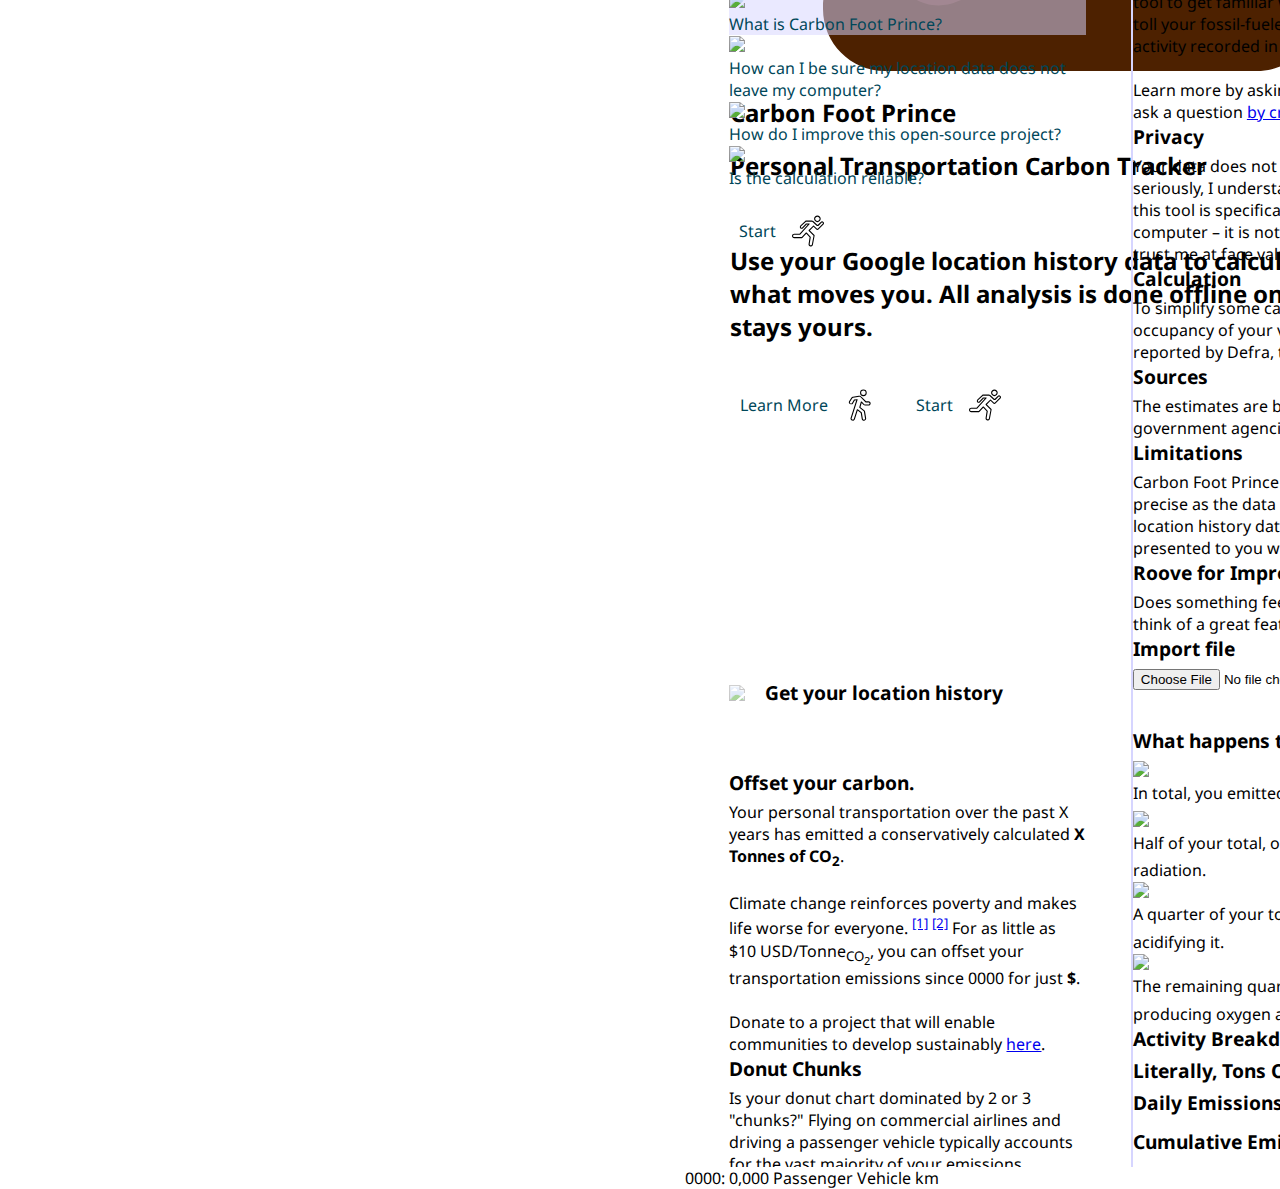
==== commit 324382aa: "update gtag" ====
--- a/index.html
+++ b/index.html
@@ -2,25 +2,11 @@
 <html>
 <head>
     <meta charset='utf-8'>
-    <meta name="description" content="Analyze your location history, confront your personal transportation carbon footprint, and contribute to environmental equity.">
+    <meta name="description" content="Analyze your location history, confront your personal transportation carbon footprint, and contribute to environmental equity by donating to carbon offset projects.">
     <meta name="keywords" content="Personal, Transportation, Carbon, Tracker, Footprince, CO2, Emission, Offset, Pollution, Carbon dioxide, fossil fuels">
     <meta name="author" content="Daniel Kawalsky">
     <title>Carbon Foot Prince</title>
     <link rel="stylesheet" href="index.css" />
-    <link rel="stylesheet" href="styles/control-panels/activity-control-panel.css" />
-    <link rel="stylesheet" href="styles/control-panels/scope-control-panel.css" />
-    <link rel="stylesheet" href="styles/control-panels/chart-control-panel.css" />
-    <link rel="stylesheet" href="styles/control-panels/presentation-view-control-panel.css" />
-    <link rel="stylesheet" href="styles/control-panels/year-control-panel.css" />
-    <link rel="stylesheet" href="styles/main-view/introduction.css" />
-    <link rel="stylesheet" href="styles/main-view/about.css" />
-    <link rel="stylesheet" href="styles/main-view/presentation.css" />
-    <link rel="stylesheet" href="styles/main-view/import.css" />
-    <link rel="stylesheet" href="styles/main-view/charts/calendar.css" />
-    <link rel="stylesheet" href="styles/main-view/charts/donate.css" />
-    <link rel="stylesheet" href="styles/main-view/charts/donut.css" />
-    <link rel="stylesheet" href="styles/main-view/charts/line.css" />
-    <link rel="stylesheet" href="styles/main-view/charts/map.css" />
     <link rel="preconnect" href="https://fonts.gstatic.com">
     <link href="https://fonts.googleapis.com/css2?family=Noto+Sans:wght@400;700&display=swap" rel="stylesheet">
     <link rel="stylesheet" href="https://unpkg.com/leaflet@1.7.1/dist/leaflet.css"
@@ -28,13 +14,13 @@
         crossorigin=""/>
     <link rel="icon" type="image/x-icon" href="favicon.ico" />
     <!-- Global site tag (gtag.js) - Google Analytics -->
-    <!-- <script async src="https://www.googletagmanager.com/gtag/js?id=G-4ZJM8SPL1G"></script>
+    <script async src="https://www.googletagmanager.com/gtag/js?id=G-RWGNDPE985"></script>
     <script>
         window.dataLayer = window.dataLayer || [];
         function gtag(){dataLayer.push(arguments);}
         gtag('js', new Date());
-        gtag('config', 'G-4ZJM8SPL1G');
-    </script> -->
+        gtag('config', 'G-RWGNDPE985');
+    </script>
 </head>
 <body>
     <div id="container">
@@ -71,7 +57,7 @@
                     <h2 id="introduction-title"> Carbon Foot Prince </h2> 
                     <h2 id="introduction-subtitle"> Personal Transportation Carbon Tracker </h2>
                     <br />
-                    <h2 id="introduction-subtitle"> Use your Google location history data to calculate the carbon footprint of what moves you. </h2>
+                    <h2 id="introduction-subtitle"> Use your Google location history data to calculate the carbon footprint of what moves you. All analysis is done offline on your computer, so your data stays yours. </h2>
                 </div>
                 <div id="intro-button-container">
                     <div class="main-view-button button" id="main-view-button-learn-more">
@@ -229,7 +215,7 @@
                 <div id="presentation-view-text-container">
                     <div id="donation-call-to-action">
                         <div class="main-view-text-medium-title">Offset your carbon.</div>
-                        <div>
+                        <div id="donation-call-to-action-text">
                             Your personal transportation over the past <span id="year-count">X</span> years has emitted a conservatively calculated <strong><span class="total-emission" id="summary-total-emission">X</span> Tonnes of CO<sub>2</sub></strong>. 
                             <br />
                             <br />
@@ -256,7 +242,7 @@
                         </div>
                     </div>
                     <div id="overall-emissions-line-chart-legend-container">
-                        <div class="main-view-text-medium-title">Legend<sup class="presentation-view-text-explanation-script-decoration"><a>[1]</a></sup></div>
+                        <div class="main-view-text-medium-title">Legend<sup class="presentation-view-text-explanation-script-decoration"><a href="https://github.com/danksky/carbon-analysis">[4]</a></sup></div>
                         <div id="overall-emissions-line-chart-legend-items">
                             <div class="overall-emissions-line-chart-legend-item">
                                 <div class="overall-emissions-line-chart-legend-item-color-container">
@@ -317,7 +303,7 @@
                     <div id="emissions-breakdown">
                         <div class="main-view-text-medium-title">What happens to all your carbon?
                             <sup class="presentation-view-text-explanation-script-decoration"><a href="https://earthobservatory.nasa.gov/features/CarbonCycle">[3]</a></sup></div>
-                        <div>
+                        <div id="emissions-breakdown-items">
                             <div class="emissions-breakdown-item"> 
                                 <div class="emissions-breakdown-item-icon-container">
                                     <img class="emissions-breakdown-item-icon" src="images/climate-change/tailpipe.svg" />
--- a/index.css
+++ b/index.css
@@ -15,6 +15,7 @@
 
 #container {
   width: 100%;
+  min-width: 1250px;
   min-height: 800px;
   height: 100vh;
   background-color: var(--primary-background-color);
@@ -147,7 +148,7 @@
   z-index: 1000;
   position: fixed;
   top: 0;
-  width: 100%;
+  right: 0;
 }
 
 #header-github-icon {
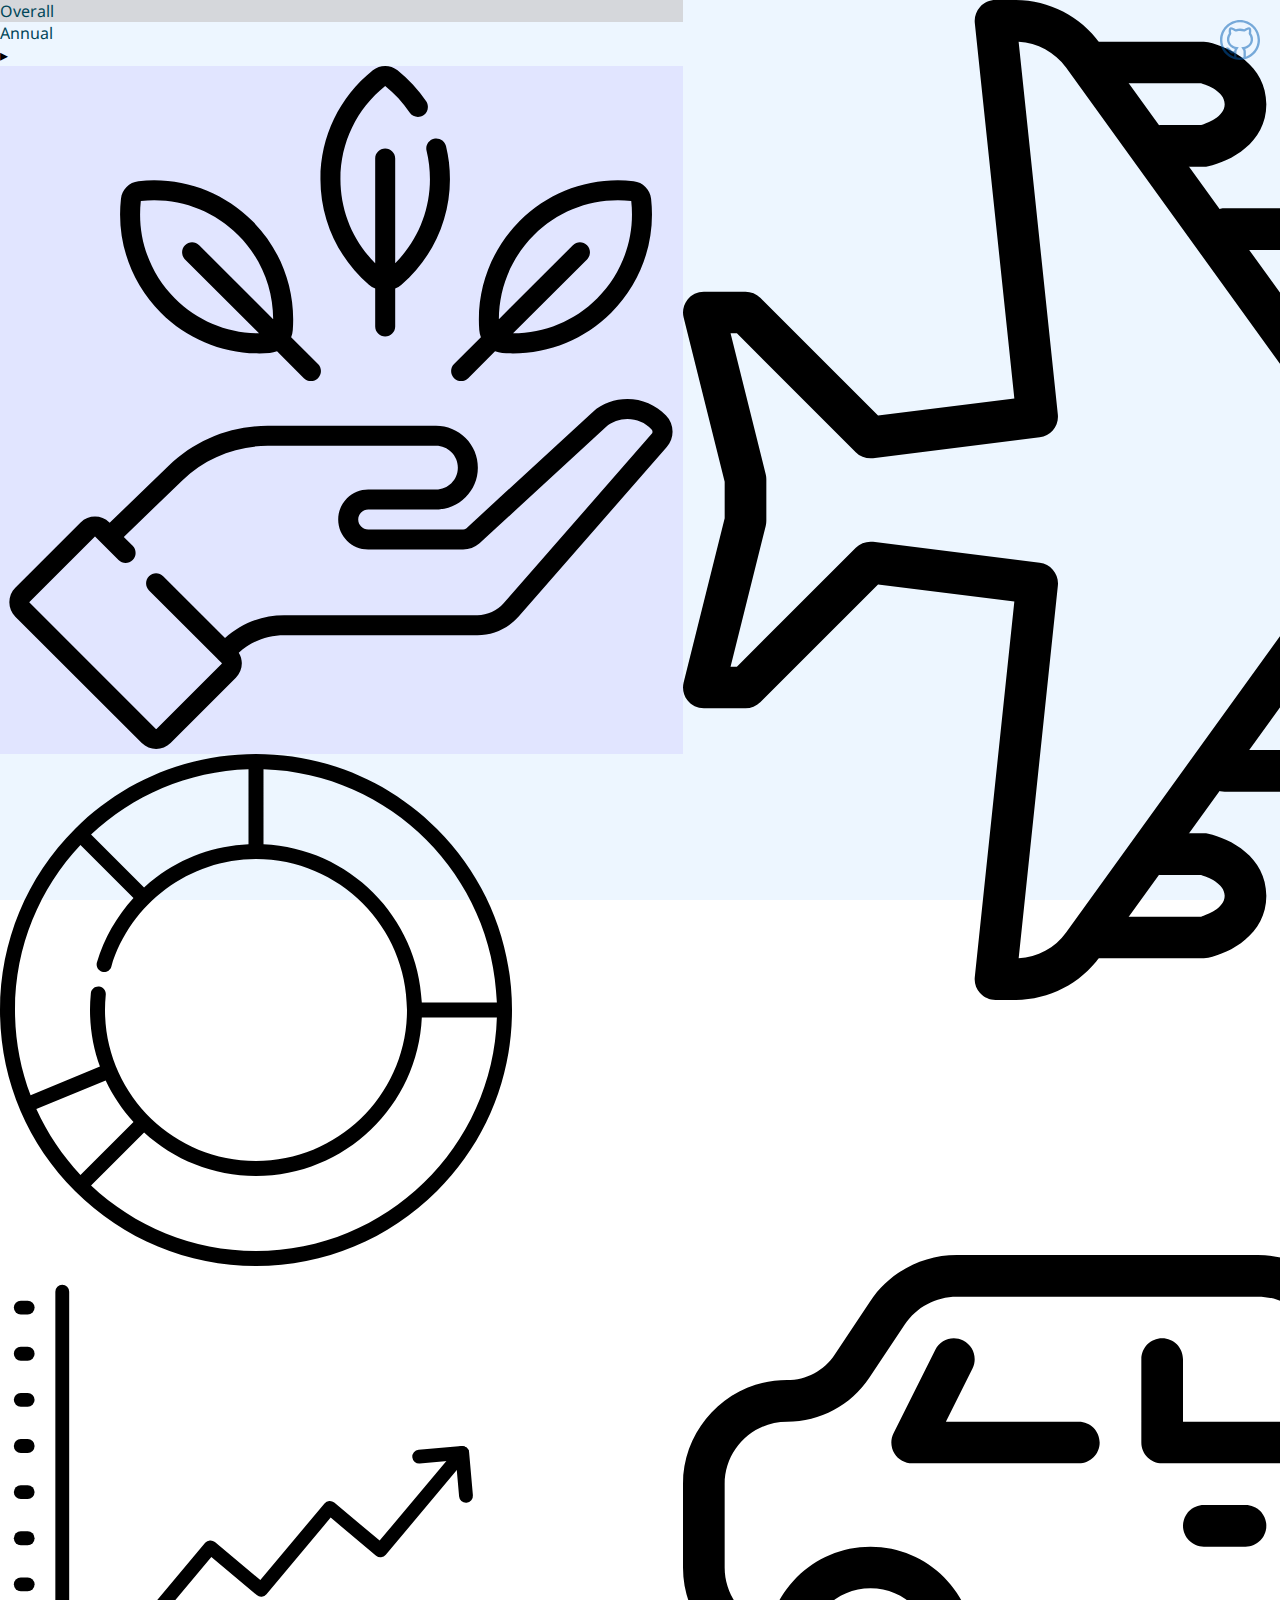
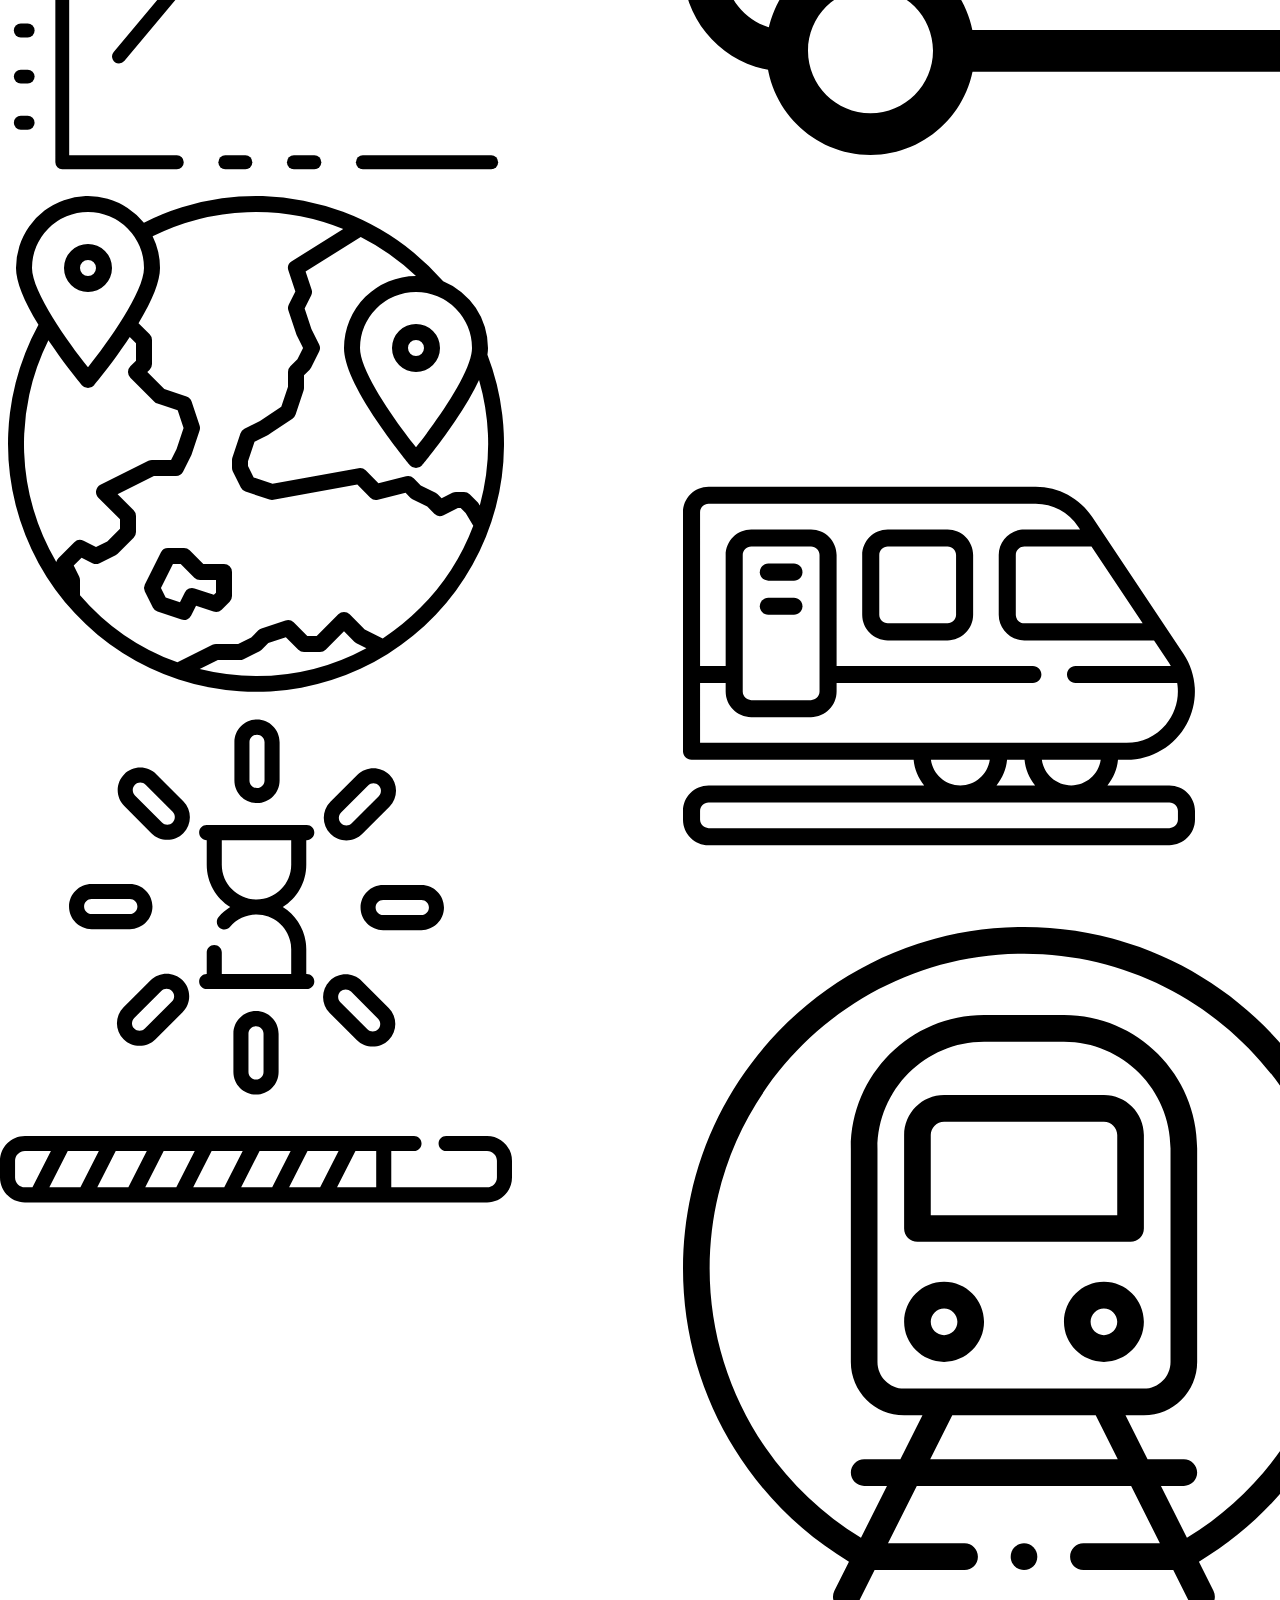
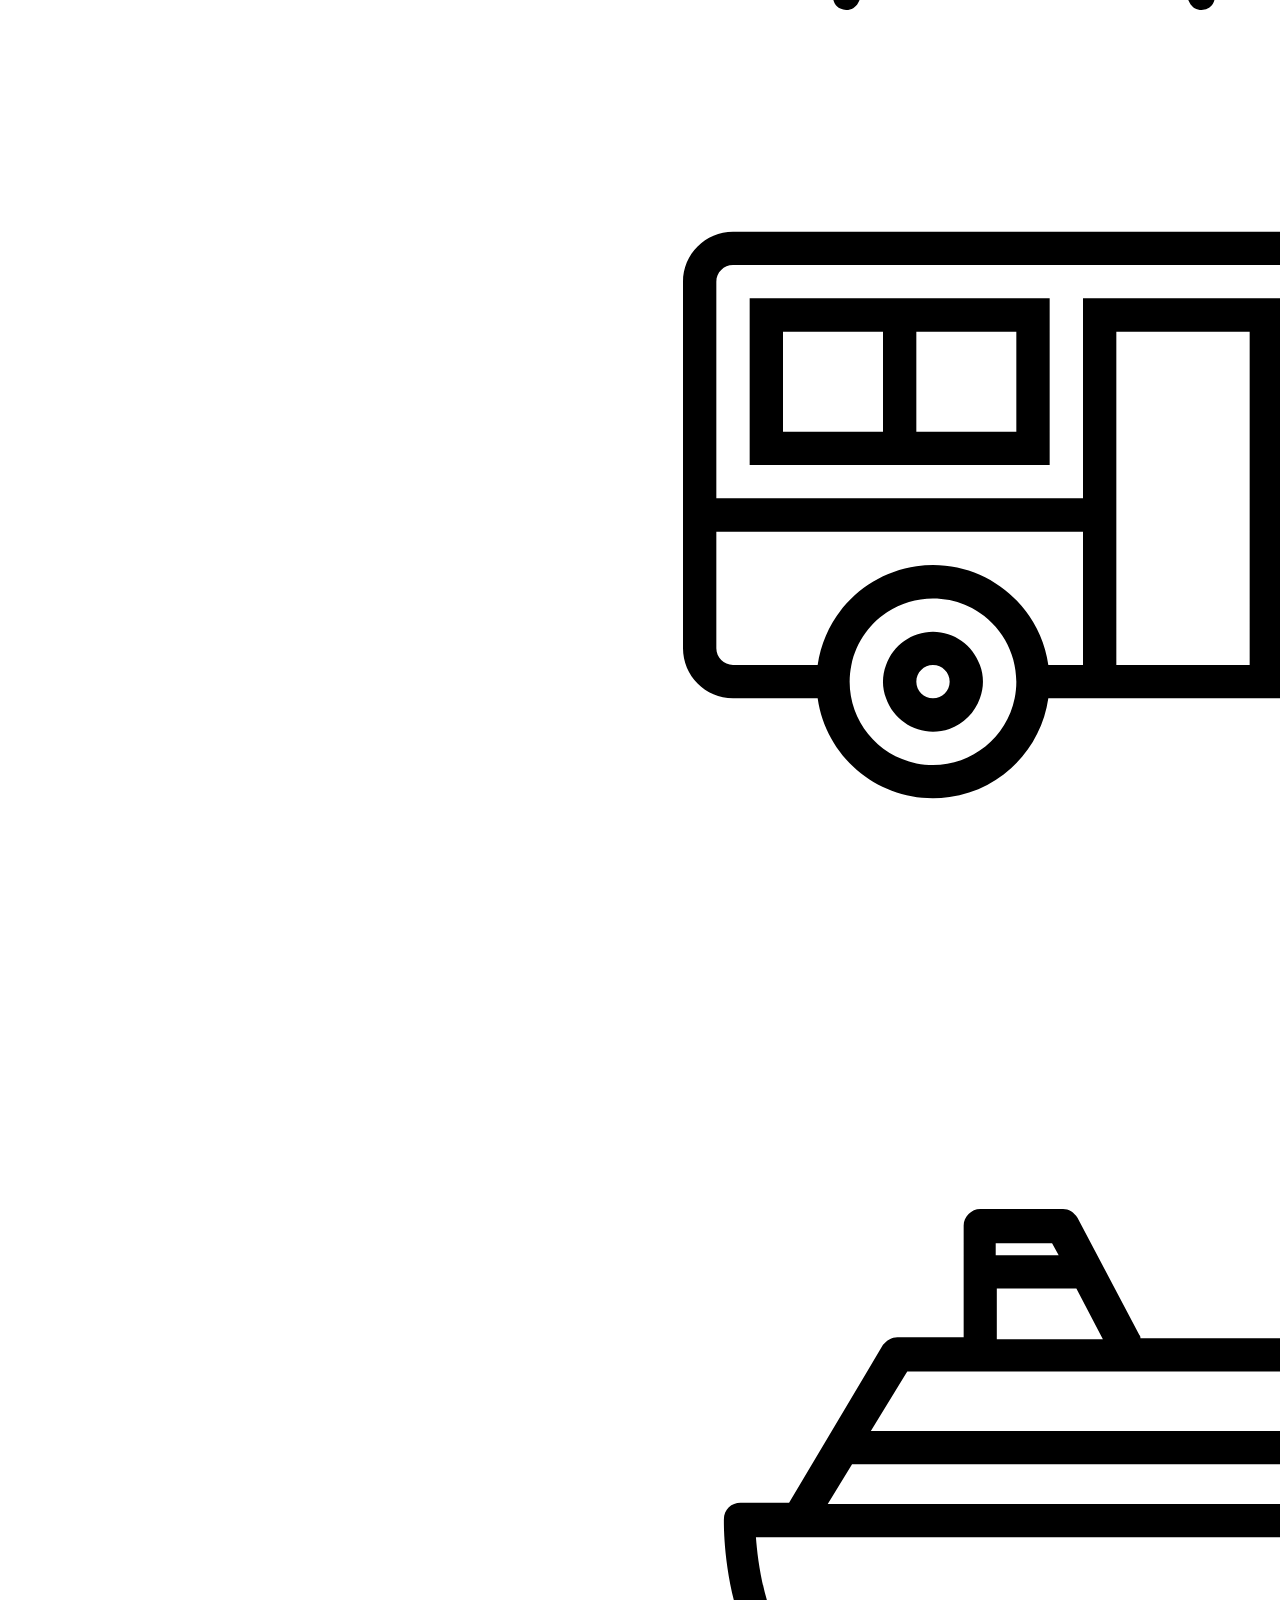
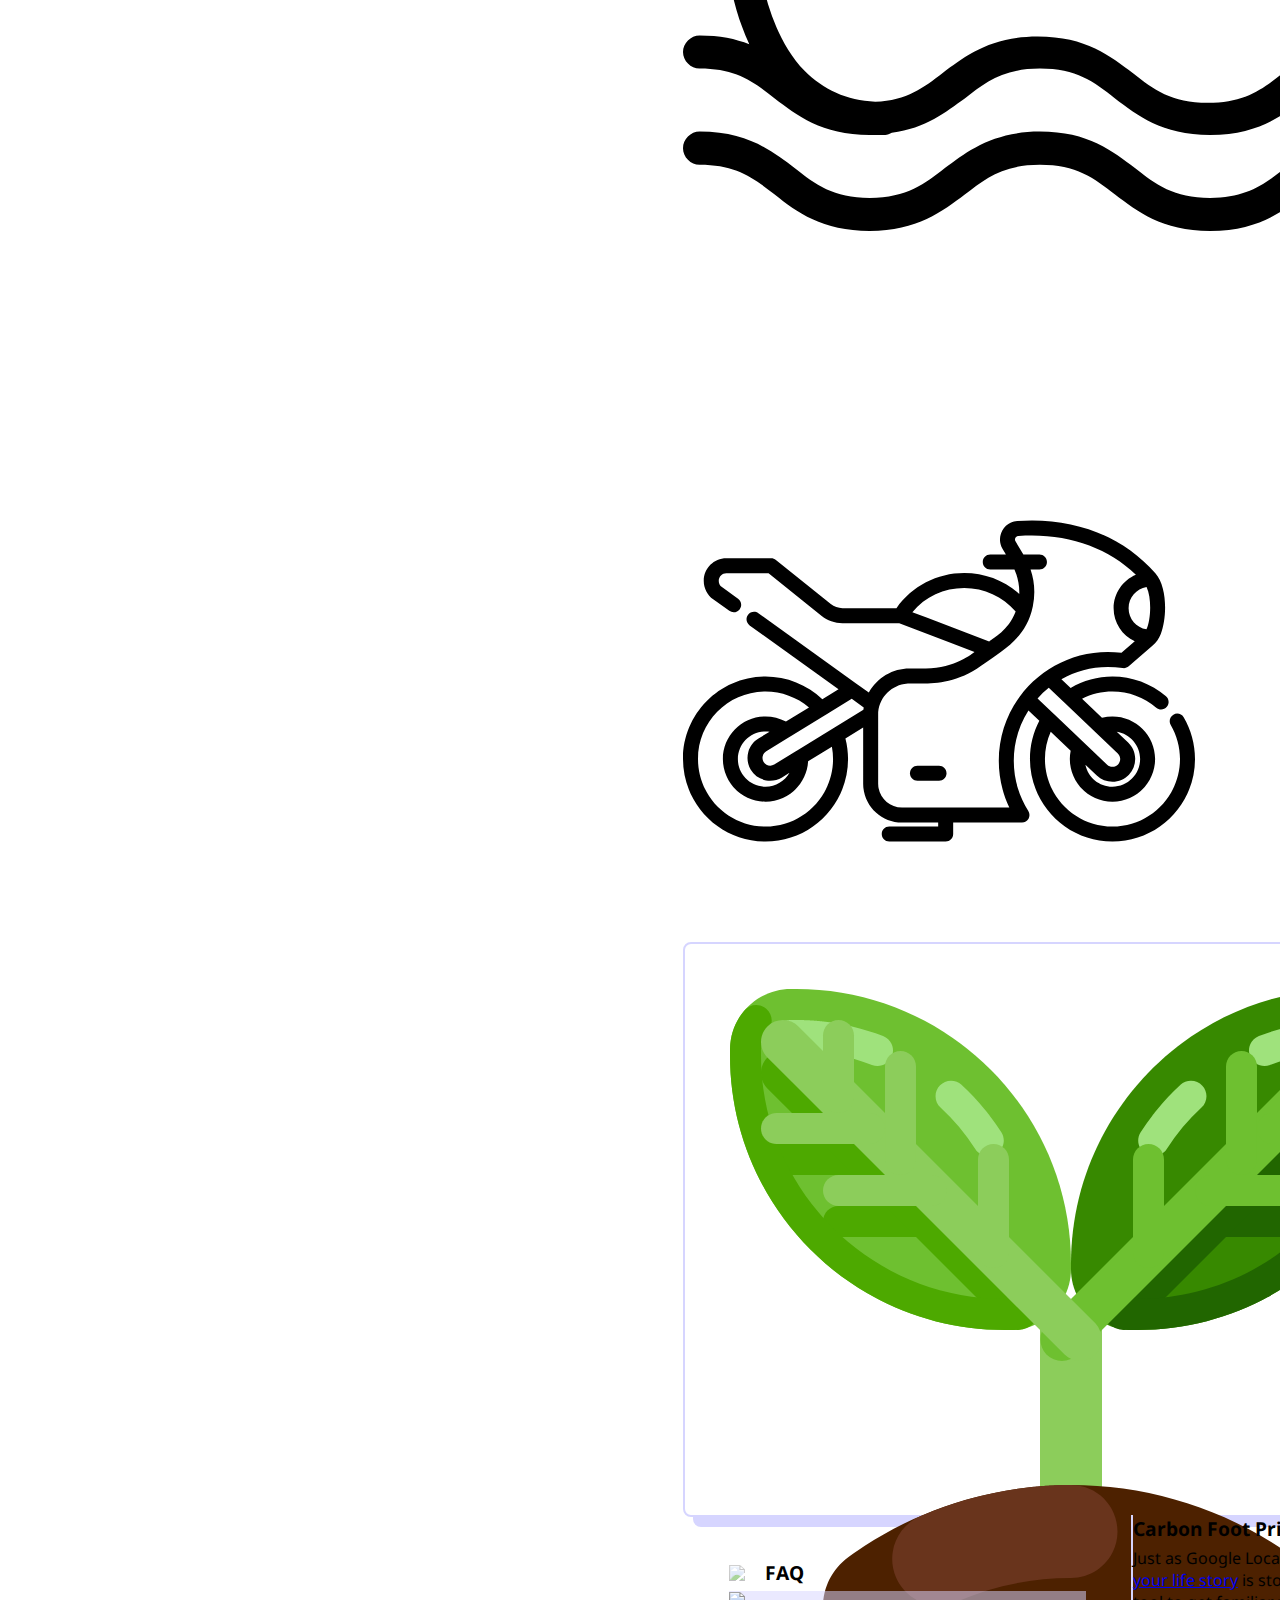
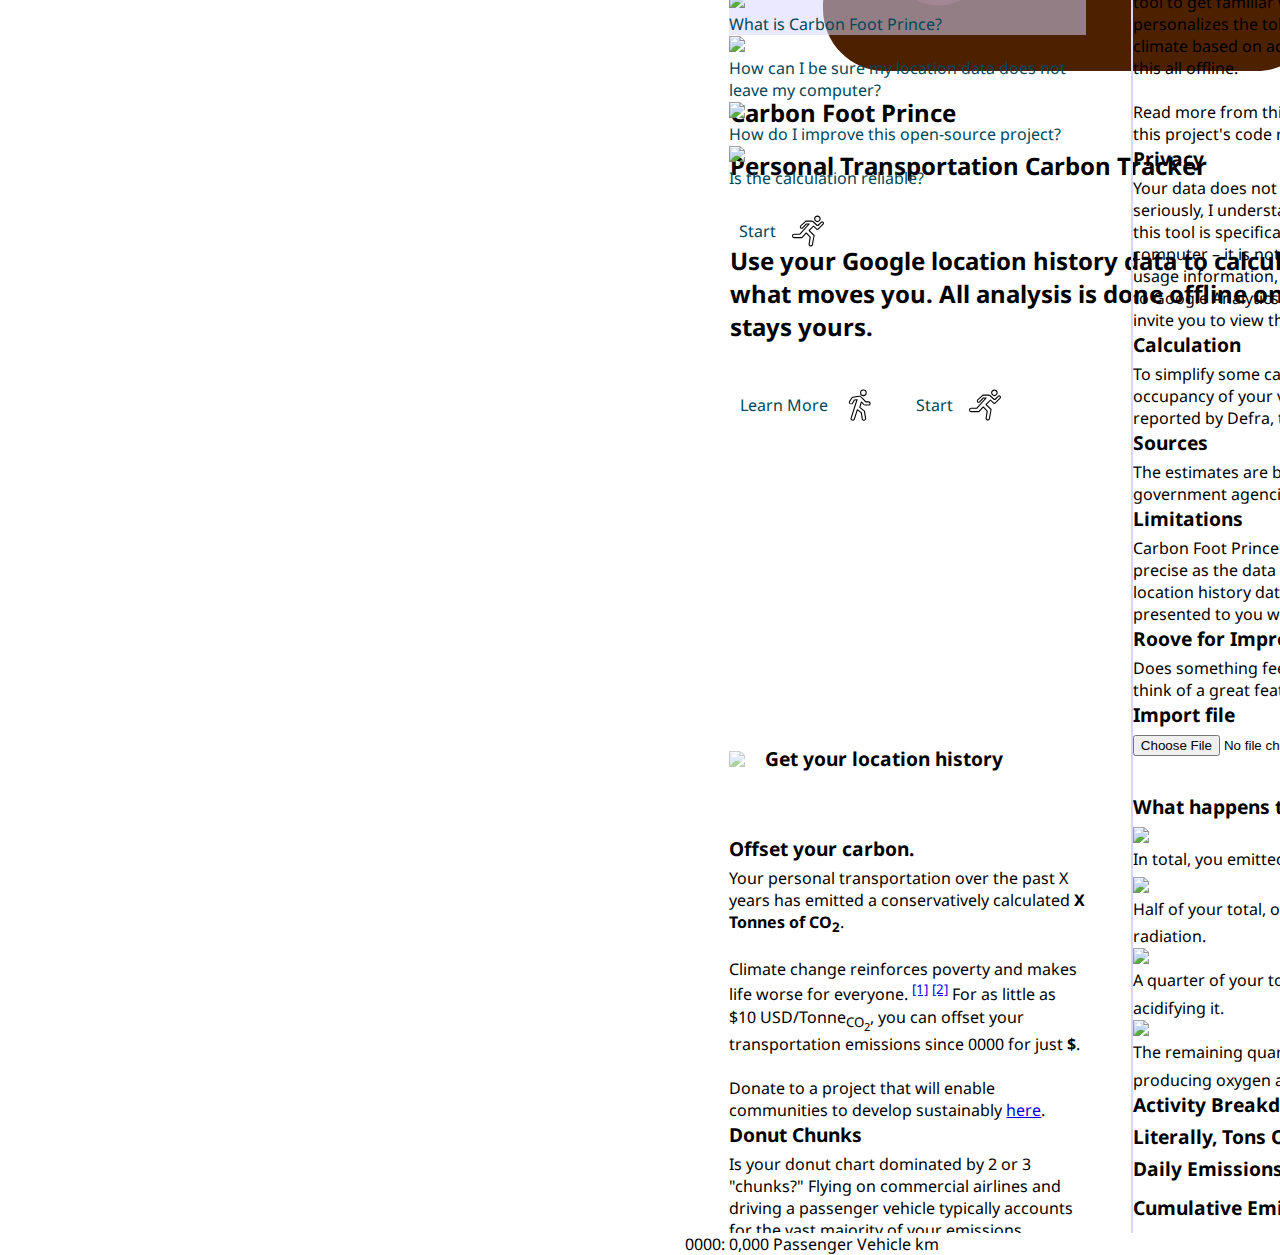
==== commit 6e9e11f2: "changes to about section = impact --> carbon dioxide output + anonymous usage data included in about" ====
--- a/index.html
+++ b/index.html
@@ -76,7 +76,7 @@
                         <div class="main-view-button button" id="main-view-button-about-back">
                             <img class="main-view-button-icon" src="images/icons/left-arrow.svg" />
                         </div>
-                        <div class="main-view-text-medium-title">Questions</div>
+                        <div class="main-view-text-medium-title">FAQ</div>
                     </div>
                     <div class="question-button button selected" id="question-button-default">
                         <div class="question-button-icon-container">
@@ -118,19 +118,18 @@
             </div>
             <div class="about-view-section" id="answer-container-section">
                 <div class="about-text" id="about-text-default">
-                    <div class="main-view-text-medium-title">Learn More</div>
+                    <div class="main-view-text-medium-title">Carbon Foot Prince</div>
                     <div class="about-text-paragraph">
                         Just as Google Location History makes you confront 
                         <a href="https://www.google.com/maps/timeline">just how much of your 
                         life story</a> is stored on corporate servers, Carbon Foot Prince is 
-                        a tool to get familiar with your personal impact. This tool personalizes
-                        the toll your fossil-fueled movement takes on the global climate based
-                        on activity recorded in your location history– and it does this all 
-                        offline.
+                        a tool to get familiar with your personal carbon dioxide ouput. This tool 
+                        personalizes the toll your fossil-fueled movement takes on the global 
+                        climate based on activity recorded in your location history– and it 
+                        does this all offline.
                         <br />
                         <br />
-                        Learn more by asking a pre-answered question from the left panel, or ask 
-                        a question 
+                        Read more from this FAQ, or ask a question 
                         <a href="https://github.com/danksky/carbon-analysis/issues/new">by creating a new issue</a> 
                         on this project's code repository. 
                     </div>
@@ -141,9 +140,10 @@
                         Your data does not leave your computer. Trust me, I'm a developer ;) 
                         But seriously, I understand the sensitivity of your location history 
                         data, so this tool is specifically designed to do all of the analysis 
-                        on your computer – it is not sent to external servers. I don't encourage
-                        you to trust me at face value, so I invite you to view the 
-                        <a href="https://github.com/danksky/carbon-analysis">source code</a>.
+                        on your computer – it is not sent to external servers. I <i>do</i> collect
+                        anonymous usage information, such as clicks, upload durations, etc. and
+                        send that to Google Analytics. I don't encourage you to trust me at face 
+                        value, so I invite you to view the <a href="https://github.com/danksky/carbon-analysis">source code</a>.
                     </div>
                 </div>
                 <div class="about-text" id="about-text-calculation">
@@ -187,7 +187,7 @@
                     <li> Deselect everything except Location History.
                         <ol>
                             <li> Click <strong>Deselect all</strong>.</li>
-                            <li> Scroll until you find <strong>History</strong> and select it.</li>
+                            <li> Scroll until you find <strong>Location History</strong> and select it.</li>
                             <li> Scroll down and click <strong>Next step</strong>.</li>
                         </ol>
                     </li> 
@@ -414,4 +414,4 @@
 
 <script type="text/javascript" src="./lib/zip.js"></script>
 <script type="text/javascript" src="./index.js"></script>
-</html>+</html>
